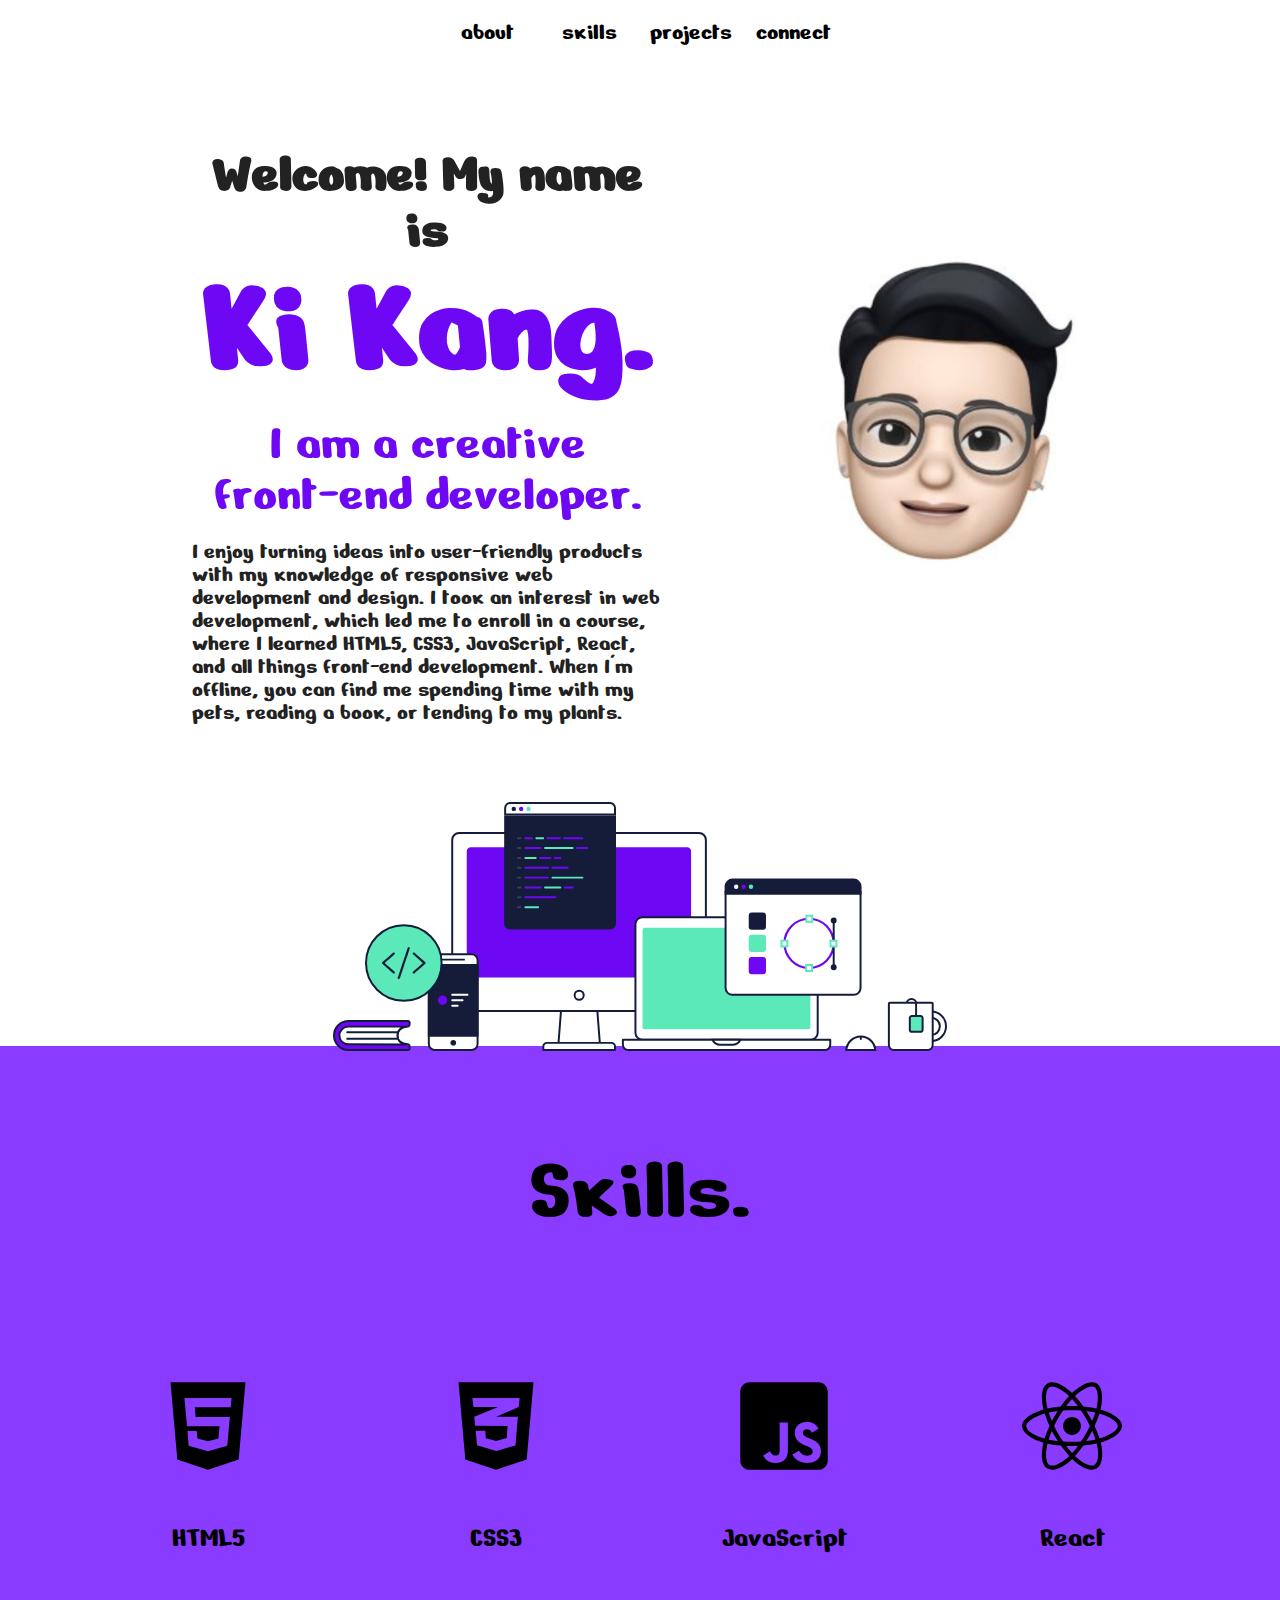
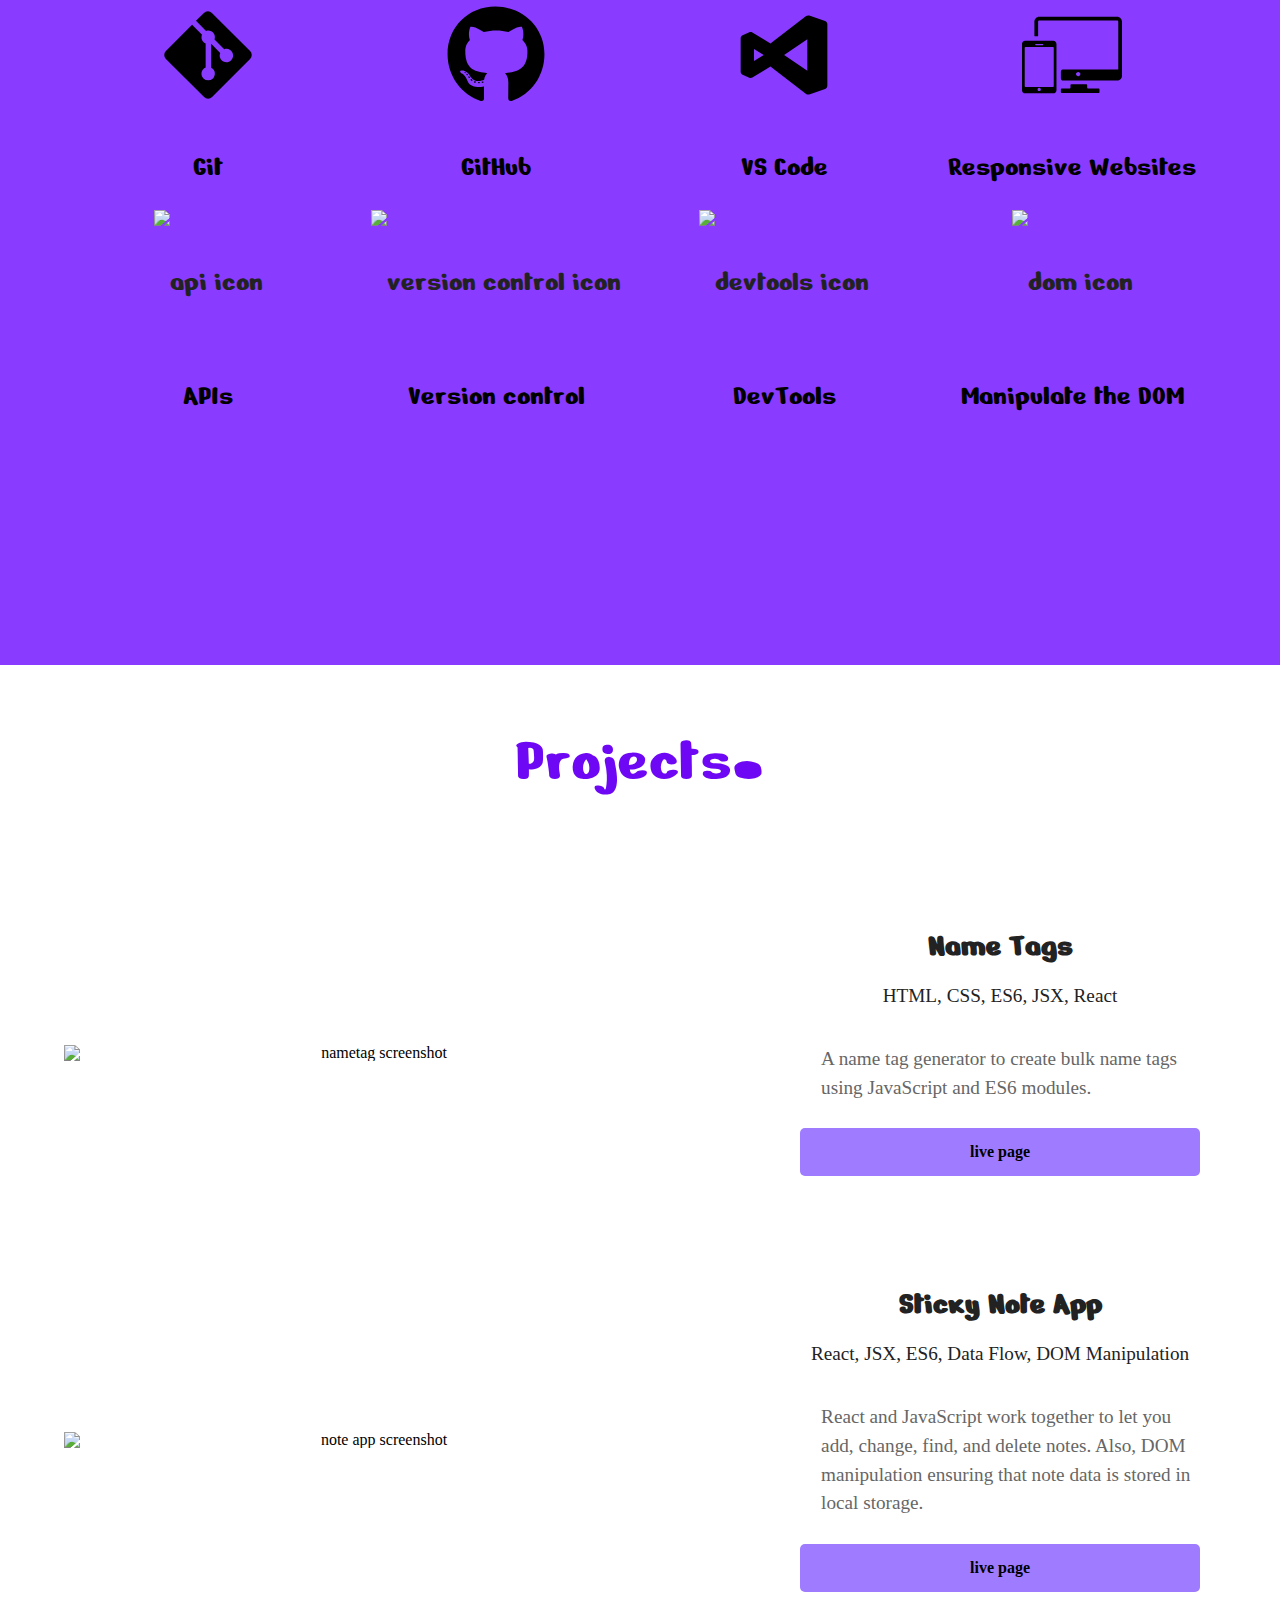
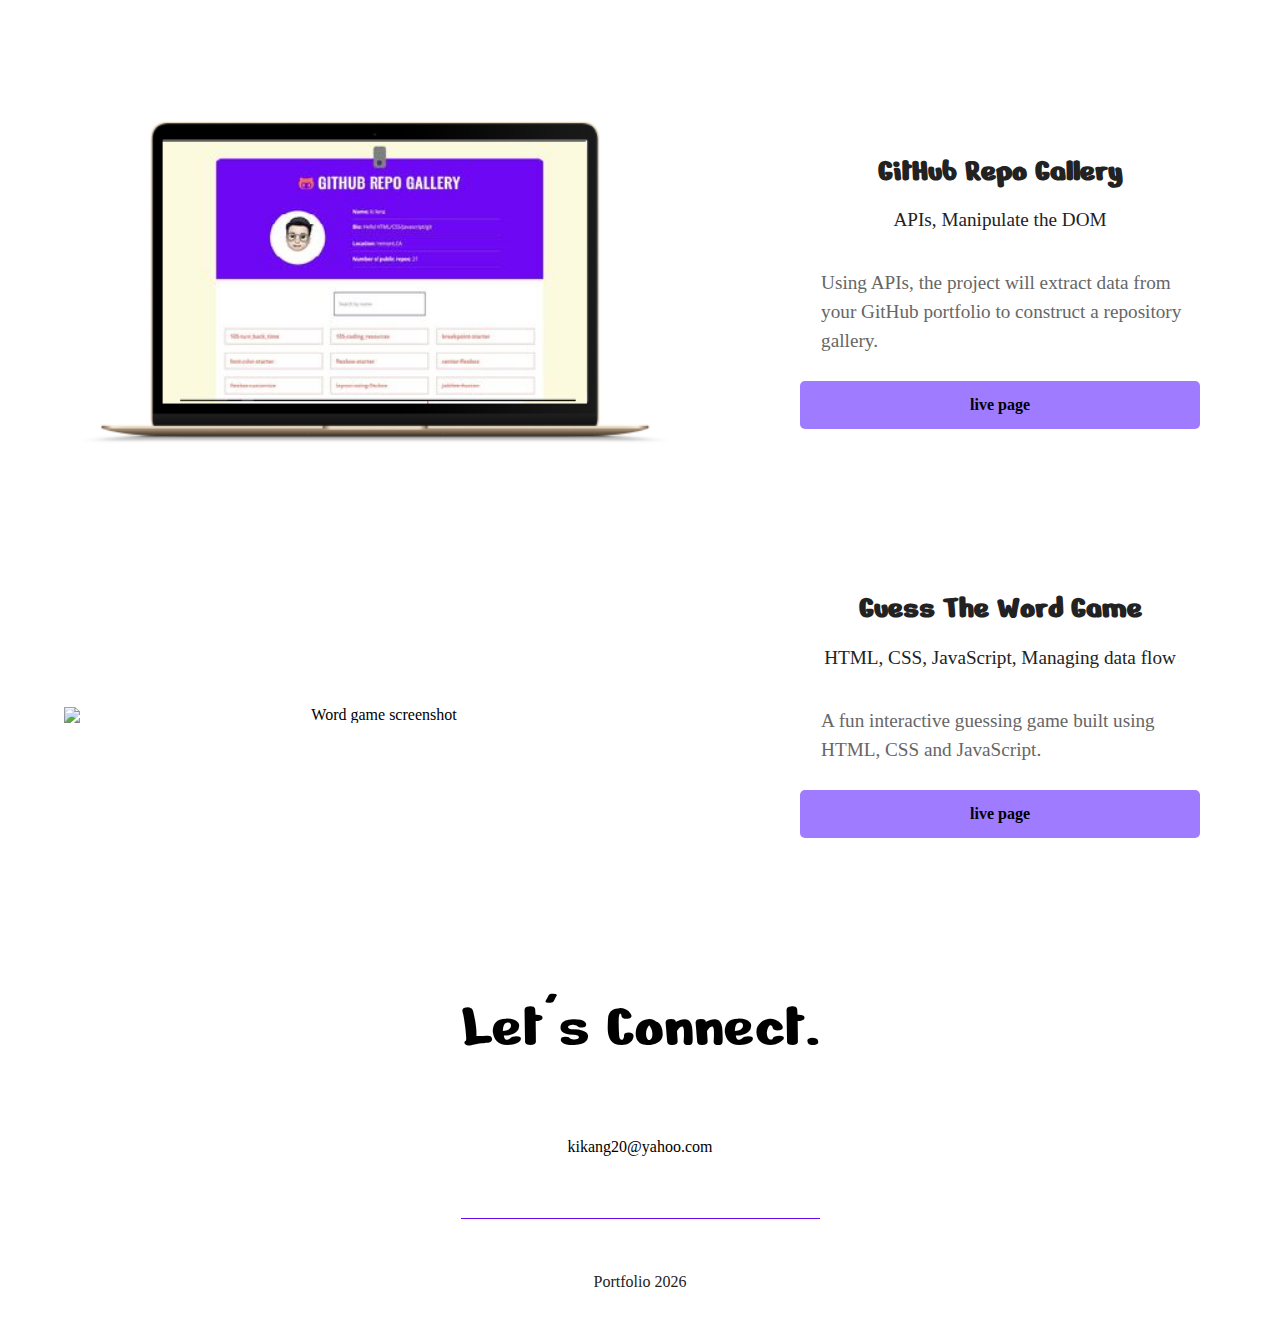
==== index.html @ 8b264077 "fianl" ====
<!doctype html>
<html class="no-js" lang="">

<head>
  <meta charset="utf-8">
  <title>Ki Portfolio</title>
  <meta name="description" content="">
  <meta name="viewport" content="width=device-width, initial-scale=1.0">

  <meta property="og:title" content="">
  <meta property="og:type" content="">
  <meta property="og:url" content="">
  <meta property="og:image" content="">

  <link rel="icon" href="/favicon.ico" sizes="any">
  <link rel="icon" href="/icon.svg" type="image/svg+xml">
  <link rel="apple-touch-icon" href="icon.png">

  <link rel="stylesheet" href="css/normalize.css">
  <link rel="stylesheet" href="css/style.css">

  <link rel="preconnect" href="https://fonts.googleapis.com">
  <link rel="preconnect" href="https://fonts.gstatic.com" crossorigin>
  <link href="https://fonts.googleapis.com/css2?family=Delicious+Handrawn&family=Nerko+One&display=swap"
    rel="stylesheet">
  <script src="https://kit.fontawesome.com/038bb1671b.js" crossorigin="anonymous"></script>

  <link rel="manifest" href="site.webmanifest">
  <meta name="theme-color" content="#fafafa">
</head>

<body>
  <!-- Add your site or application content here -->

  <header>
    <div class="header-right">
      <nav>
        <ul>
          <li class="about-link"><a href="#about">about</a></li>
          <li class="skills-link"><a href="#skills">skills</a></li>
          <li class="projects-link"><a href="#projects">projects</a></li>
          <li class="contact-link"><a href="#contact">connect</a></li>
        </ul>
      </nav>
    </div>
  </header>

  <main>
    <section id="about">
      <div class="content-wrapper">
        <div class="left-content">
          <div class="statement">
            <h1>Welcome! My name is <br><span>Ki Kang.</span></h1>
            <h2> I am a creative <br>front-end developer.</h2>
          </div>
          <p class="about-me">
            I enjoy turning ideas into user-friendly products with my knowledge of responsive web development and
            design. I took an interest in web development, which led me to enroll in a course, where I learned
            HTML5, CSS3, JavaScript, React, and all things front-end development. When I'm offline, you can find me
            spending time with my pets, reading a book, or tending to my plants.
          </p>
        </div>
        <div id="avatar" class="container">
          <img class="imageContainer" src="./img/character.jpg" alt="avatar of me">
        </div>
      </div>
      <div class="hero-foot">
        <div class="container"><img class="bottom" src="./img/devices.svg" alt="responsive image"></div>
      </div>
    </section>


    <section class="skills">
      <div class="content-wrapper">
        <h2 id="skills">Skills.</h2>
        <div class="container-icons">
          <div class="box-icon">
            <img src="./img/html5.svg" alt="html icon" width="100" height="100">
            <p>HTML5</p>
          </div>
          <div class="box-icon">
            <img src="./img/css3-alt.svg" alt="css icon" width="100" height="100">
            <p>CSS3</p>
          </div>
          <div class="box-icon">
            <img src="./img/square-js.svg" alt="javascript icon" width="100" height="100">
            <p>JavaScript</p>
          </div>
          <div class="box-icon">
            <img src="./img/react.svg" alt="react icon" width="100" height="100">
            <p>React</p>
          </div>
          <div class="box-icon">
            <img src="./img/gitalt.svg" alt="git icon" width="100" height="100">
            <p>Git</p>
          </div>
          <div class="box-icon">
            <img src="./img/github.svg" alt="github icon" width="100" height="100">
            <p>GitHub</p>
          </div>

          <div class="box-icon">
            <img src="./img/visualstudio.svg" alt="vscode icon" width="100" height="100">
            <p>VS Code</p>
          </div>
          <div class="box-icon">
            <img src="./img/responsive.svg" alt="mediaquery icon" width="100" height="100">
            <p>Responsive Websites</p>
          </div>
          <div class="box-icon">
            <img src="./img/api.svg" alt="api icon" width="100" height="100">
            <p>APIs</p>
          </div>
          <div class="box-icon">
            <img src="./img/versioncontrol.svg" alt="version control icon" width="100" height="100">
            <p>Version control</p>
          </div>
          <div class="box-icon">
            <img src="./img/devtools.svg" alt="devtools icon" width="100" height="100">
            <p>DevTools</p>
          </div>
          <div class="box-icon">
            <img src="./img/DOM.svg" alt="dom icon" width="100" height="100">
            <p>Manipulate the DOM</p>
          </div>
        </div>
      </div>
    </section>

    <section class="projects">
      <div class="content-wrapper">
        <h2 id="projects">Projects<span>.</span></h2>

        <div>
          <div class="projects__row">
            <div class="projects__row-img-cont">
              <a href="https://jxk257.csb.app/" target="_blank"><img
                  src="	https://s3.amazonaws.com/media.skillcrush.com/skillcrush/wp-content/uploads/2021/06/Group-4807-1.png"
                  alt="nametag screenshot" class="projects__row-img" /></a>
            </div>
            <div class="projects__row-content">
              <h3 class="projects__row-content-title">Name Tags</h3>
              <p class="project-language">
                HTML, CSS, ES6, JSX, React
              </p>
              <p class="projects__row-content-desc">
                A name tag generator to create bulk name tags using JavaScript and ES6 modules.
              </p>
              <a class="project-link" href="https://jxk257.csb.app/" target="_blank">live page</a>
            </div>
          </div>
          <div class="projects__row">
            <div class="projects__row-img-cont">
              <a href="https://8lnhjj.csb.app/" target="_blank"><img
                  src="https://s3.amazonaws.com/media.skillcrush.com/skillcrush/wp-content/uploads/2021/06/stickynotes-2.png"
                  alt="note app screenshot" class="projects__row-img" /></a>
            </div>
            <div class="projects__row-content">
              <h3 class="projects__row-content-title">Sticky Note App</h3>
              <p class="project-language">
                React, JSX, ES6, Data Flow, DOM Manipulation
              </p>
              <p class="projects__row-content-desc">
                React and JavaScript work together to let you add, change, find, and delete notes. Also, DOM
                manipulation ensuring that note data is stored in local storage.
              </p>
              <a class="project-link" href="https://8lnhjj.csb.app/" target="_blank">live page</a>
            </div>
          </div>
          <div class="projects__row">
            <div class="projects__row-img-cont">
              <a href="https://kikang20.github.io/2nd_major_project/" target="_blank" ><img src="./img/githubrepo.png"
                  alt="Github Repo screenshot" class="projects__row-img" /></a>
            </div>
            <div class="projects__row-content">
              <h3 class="projects__row-content-title">GitHub Repo Gallery</h3>
              <p class="project-language">
                APIs, Manipulate the DOM
              </p>
              <p class="projects__row-content-desc">
                Using APIs, the project will extract data from your GitHub portfolio to construct a repository gallery.
              </p>
              <a class="project-link" href="https://kikang20.github.io/2nd_major_project/" target="_blank">live page</a>
            </div>
          </div>
          <div class="projects__row">
            <div class="projects__row-img-cont">
              <a href="https://kikang20.github.io/major-project/" target="_blank"><img
                  src="https://s3.amazonaws.com/media.skillcrush.com/skillcrush/wp-content/uploads/2021/06/guesstheword-2.png"
                  alt="Word game screenshot" class="projects__row-img" /></a>
            </div>
            <div class="projects__row-content">
              <h3 class="projects__row-content-title">Guess The Word Game</h3>
              <p class="project-language">
                HTML, CSS, JavaScript, Managing data flow
              </p>
              <p class="projects__row-content-desc">
                A fun interactive guessing game built using HTML, CSS and JavaScript.
              </p>
              <a class="project-link" href="https://kikang20.github.io/major-project/" target="_blank">live page</a>
            </div>
          </div>
        </div>
      </div>
    </section>
  </main>
  <footer id="contact">
    <div class="content-wrapper">
      <div class="contact-wrapper">
        <div class="contact-info">
          <h3 class="contact-header">
            Let's Connect.
          </h3>
          <a href="mailto:kikang20@yahoo.com" aria-label="Link to send an email" target="_blank">kikang20@yahoo.com</a>
          <ul class="social-icons">
            <li>
              <a href="https://github.com/kikang20" aria-label="Visit my GitHub profile page" target="_blank"><i
                  class="fa-brands fa-github" style="color: #6E07F3;"></i>
              </a>
            </li>
            <li>
              <a href="https://www.linkedin.com/in/kikang2010/" aria-label="Visit ki's LinkedIn profile page"
                target="_blank"><i class="fa-brands fa-linkedin" style="color: #6E07F3;"></i></a>
            </li>
          </ul>
          <div class="copyright-wrapper">
            <p class="year">
              Portfolio
              <script>
                document.write(new Date().getFullYear());
              </script>
            </p>
          </div>
        </div>
      </div>
    </div>
  </footer>
  <script src="js/vendor/modernizr-3.12.0.min.js"></script>
  <script src="js/app.js"></script>
</body>

</html>
---- css/style.css ----
/*! HTML5 Boilerplate v8.0.0 | MIT License | https://html5boilerplate.com/ */

/* main.css 3.0.0 | MIT License | https://github.com/h5bp/main.css#readme */
/*
 * What follows is the result of much research on cross-browser styling.
 * Credit left inline and big thanks to Nicolas Gallagher, Jonathan Neal,
 * Kroc Camen, and the H5BP dev community and team.
 */

/* ==========================================================================
   Base styles: opinionated defaults
   ========================================================================== */

html {
  color: #222;
  font-size: 1em;
  line-height: 1.4;
   
}

/*
 * Remove text-shadow in selection highlight:
 * https://twitter.com/miketaylr/status/12228805301
 *
 * Customize the background color to match your design.
 */

::-moz-selection {
  background: #b3d4fc;
  text-shadow: none;
}

::selection {
  background: #b3d4fc;
  text-shadow: none;
}

/*
 * A better looking default horizontal rule
 */

hr {
  display: block;
  height: 1px;
  border: 0;
  margin: 1em 0;
  padding: 0;
}

/*
 * Remove the gap between audio, canvas, iframes,
 * images, videos and the bottom of their containers:
 * https://github.com/h5bp/html5-boilerplate/issues/440
 */

audio,
canvas,
iframe,
img,
svg,
video {
  vertical-align: middle;
}

/*
 * Remove default fieldset styles.
 */

fieldset {
  border: 0;
  margin: 0;
  padding: 0;
}

/*
 * Allow only vertical resizing of textareas.
 */

textarea {
  resize: vertical;
}

html {
  font-size: 16px;
  background-color: white;
  scroll-behavior: smooth;
}

body {
  
  font-size: 1em;
  text-align: center;
}

ul,
ol {
  list-style-type: none;
  
}

a {
  text-decoration: none;
  color: #000;
}

h1 {
  font-size: 3.5em;
  
}

h2 {
  font-family: 'Nerko One', cursive;
  font-size: 3.2em;
  font-weight: 400;
  color:#6E07F3;
}

h3 {
  font-size: 1.25em;
  font-weight: 400;
}

p {
  line-height: 14px;
}

img {
  width: 100%;
}

address {
  font-style: normal;
}

.content-wrapper {
  width: 90%;
  margin: 20px auto;
}

span {
  font-size: 2.5em;
  
}

#about h1 span {
  
  color:#6E07F3 ;
}

.hero-foot {
  display: flex;
  justify-content: center; 
  align-items: center; 
  margin-bottom: -0.3em;
}


  

/* ==========================================================================
   Author's custom styles
   ========================================================================== */


   header,
   footer {
     display: flex;
     flex-direction:column;
     align-items: center;
   }

   
   header {
     padding: 0 20px 0 0;
   }
   
  

  .header-right {
    margin-left: auto; 
    margin-top:3em;
  }

  
 
   .header-right ul {
     display: grid;
     grid-template-columns: repeat(4,1fr);
     justify-content: center;
     text-transform: lowercase;
     font-family: 'Nerko One', cursive;
     grid-gap: 20px;
     padding-right: 20px;
     
   }
 
   .header-right li {
     display: inline;
     font-size: 1.5em;
     
   }
 
 
   
   
   footer .content-wrapper {
     display: flex;
     justify-content: space-between;
     align-items: center;
     width: 80%;
     margin: 0 auto 25px auto;
   }
 
   #avatar,
   .container {
     width: 48%; 
     max-width: 700px;
     display: flex;
     align-items: center;
     position: relative;
     
     justify-content: flex-start; 
   }


   #about .content-wrapper {
    display: flex;
    align-items: center;
    padding-top:60px;
    
  }
  
  .left-content {
    flex: 1; 
    margin-left: 8em;
  }
  
  
 
 

  .statement h1, .statement h2, .about-me {
    margin: 0;
    font-family: 'Nerko One', cursive;
    margin-bottom: 10px;

  }

  .statement h1, .statement h2 {
    line-height: 1;
    padding-bottom: 10px;
    
  }

  
  .about-me {
    font-size: 23px;
    line-height: 1;
    text-align: left;
  }

  .bottom {
    margin-top: 20px;
  }


  .skills {
    background-color: #893BFF;
    font-family: 'Nerko One', cursive;
    font-weight: 400;
    font-size: 1.8em;
    height:auto;
    padding-top: 3px;
    
    
  }

  .skills h2{
    color: black ;
  }
  
#skills {
  padding-bottom: 20px;
}
  
  .container-icons {
    display: grid;
    grid-template-columns: repeat(4, 1fr); 
    grid-template-rows: repeat(4, 1fr); 
    justify-content: center; 
    align-items: center; 
    line-height: 5em;
    
  }

  .skills p {
    line-height: 25px;
    color: black;
  }
  
  
  .projects__row {
    display: grid;
    grid-template-columns: 1.5fr 1fr;
    grid-gap: 7rem;
    line-height: 1em;
  }

  .projects__row-img {
    width: 100%;
    display: block;
    
  }

  .projects__row-content-title {
    font-weight: 700;
    font-size: 2rem;
    margin-bottom: 1.5rem;
    font-family: 'Nerko One', cursive;
  }

  .projects__row-content-desc {
    font-size: 1.2rem;
    color: #666;
    max-width: 60rem;
    text-align: left;
    margin-bottom: 3rem;
    line-height: 1.5em;
    margin-left: 1.1em;
  }

  .project-language{ 
    font-size: 1.2em;
    line-height: normal;

  }


  .projects__row-img-cont{
    width: 65%;
    margin-left: 320px;
    
    
  }


  .projects__row-content{
    margin-right: 320px;
    display: flex;
    justify-content: center;
    flex-direction: column;
    
  }

  #projects{
    font-size: 4em;
    font-weight: 400;
    margin-top: -1em;
  }

  
  .project-link {
    background: #9E7BFF;
    padding: 1em ;
    font-size: 1em;
    border-radius: 5px;
    font-weight: bold;
    
  }

  

  footer h3 {
    color:  black;
    font-size: 4em;
    font-family: 'Nerko One', cursive;
    font-weight: 400;
  }

 
  
footer .contact-wrapper {
  width: 100%;
  display: flex;
  justify-content: center;
  align-items: center;
  
  
}

footer .social-icons {
  font-size: 2.5em;
  display: flex;
  justify-content: space-evenly;
  margin-top: 20px;
  margin-right: 1.1em;
}


.copyright-wrapper {
  padding-top:40px;
  border-top: 1px solid #6E07F3;
}
   


@media screen and (max-width: 768px) {
    
  header .content-wrapper {
    display: grid;
    justify-content: space-between;
    align-items: center;
    
}

.header-right ul {
  grid-template-columns: 1fr auto;
  text-align: center;
  
  
}

.header-right {
  margin-left: 0; 
  text-align: center; 
  
} 

.header-right li {
    font-size: 1em; 
    
    
}

#about .content-wrapper {
  display: flex;
  justify-content:space-around;
  align-items: center;
  flex-direction: row-reverse;
  flex-wrap: wrap;
  padding-right: 20px;
}

#avatar,
  .container {
    width: 72%;
    margin-left: 5px;
    
    
    
  }

.left-content {
  display: flex;
  flex-direction: column;
  justify-content: center;
  align-items: center;
  margin-left: 20px;
}

.hero-foot {
  margin-bottom: -8em;
}

.bottom {
  margin-bottom: 8em;
}


 .skills{
  height: auto;
 }

 .container-icons {
  grid-template-columns: 1fr; 
  grid-gap: 10px; 
  padding:0 1em ;
}


.box-icon {
  margin: 5px;
  padding-bottom: 1em;
  
}


.projects__row {
  display: flex;
  flex-direction: column; 
  align-items: center;
  text-align: center;
  margin-bottom: 3rem; 
}

.projects__row-img-cont {
  width: 100%; 
  margin:auto;
}

.projects__row-content {
  margin-right: 0; 
  margin-top: -5em;
}

.projects__row-content-title {
  font-size: 1.5rem; 
}

.projects__row-content-desc {
  font-size: 1rem;
  max-width: 100%; 
  margin-bottom: 1rem; 
}


#projects {
  margin-top: -1em;
  }

}






@media screen and (min-width: 768px) and (max-width: 1800px) {

.header-right{
  margin:auto;
}

.bottom {
  margin-top: 3em;
}

.skills .content-wrapper {
  width: 90%;
}


.projects__row {
  display: flex;
  align-items: center;
  text-align: center;
  margin-bottom: 3rem; 
}

.projects__row-img-cont {
  width: 100%; 
  margin:auto;
  
}

.projects__row-content {
  margin-right: 1em;
  margin-bottom: 2em;
  
}

.projects__row {
  display: grid;
  grid-template-columns: 1.5fr 1fr;
  grid-gap: 7rem;
  line-height: 1em;
}

.projects__row-content-desc {
  margin-bottom: 3em;
}


.projects__row-content-title{
  margin-bottom:1em;
  line-height: 1;
}

.project-language {
  margin-top: -0.5em;
}

.project-link {
  margin-top: -2em;
}





}
/* ==========================================================================
   Helper classes
   ========================================================================== */

/*
 * Hide visually and from screen readers
 */

.hidden,
[hidden] {
  display: none !important;
}

/*
 * Hide only visually, but have it available for screen readers:
 * https://snook.ca/archives/html_and_css/hiding-content-for-accessibility
 *
 * 1. For long content, line feeds are not interpreted as spaces and small width
 *    causes content to wrap 1 word per line:
 *    https://medium.com/@jessebeach/beware-smushed-off-screen-accessible-text-5952a4c2cbfe
 */

.visually-hidden {
  border: 0;
  clip: rect(0, 0, 0, 0);
  height: 1px;
  margin: -1px;
  overflow: hidden;
  padding: 0;
  position: absolute;
  white-space: nowrap;
  width: 1px;
  /* 1 */
}

/*
 * Extends the .visually-hidden class to allow the element
 * to be focusable when navigated to via the keyboard:
 * https://www.drupal.org/node/897638
 */

.visually-hidden.focusable:active,
.visually-hidden.focusable:focus {
  clip: auto;
  height: auto;
  margin: 0;
  overflow: visible;
  position: static;
  white-space: inherit;
  width: auto;
}

/*
 * Hide visually and from screen readers, but maintain layout
 */

.invisible {
  visibility: hidden;
}

/*
 * Clearfix: contain floats
 *
 * The use of `table` rather than `block` is only necessary if using
 * `::before` to contain the top-margins of child elements.
 */

.clearfix::before,
.clearfix::after {
  content: "";
  display: table;
}

.clearfix::after {
  clear: both;
}

/* ==========================================================================
   EXAMPLE Media Queries for Responsive Design.
   These examples override the primary ('mobile first') styles.
   Modify as content requires.
   ========================================================================== */
   @media only screen and (min-width: 35em) {
    /* Style adjustments for viewports that meet the condition */
  }
  


@media print,
  (-webkit-min-device-pixel-ratio: 1.25),
  (min-resolution: 1.25dppx),
  (min-resolution: 120dpi) {
  /* Style adjustments for high resolution devices */
}

/* ==========================================================================
   Print styles.
   Inlined to avoid the additional HTTP request:
   https://www.phpied.com/delay-loading-your-print-css/
   ========================================================================== */

@media print {
  *,
  *::before,
  *::after {
    background: #fff !important;
    color: #000 !important;
    /* Black prints faster */
    box-shadow: none !important;
    text-shadow: none !important;
  }

  a,
  a:visited {
    text-decoration: underline;
  }

  a[href]::after {
    content: " (" attr(href) ")";
  }

  abbr[title]::after {
    content: " (" attr(title) ")";
  }

  /*
   * Don't show links that are fragment identifiers,
   * or use the `javascript:` pseudo protocol
   */
  a[href^="#"]::after,
  a[href^="javascript:"]::after {
    content: "";
  }

  pre {
    white-space: pre-wrap !important;
  }

  pre,
  blockquote {
    border: 1px solid #999;
    page-break-inside: avoid;
  }

  tr,
  img {
    page-break-inside: avoid;
  }

  p,
  h2,
  h3 {
    orphans: 3;
    widows: 3;
  }

  h2,
  h3 {
    page-break-after: avoid;
  }
}
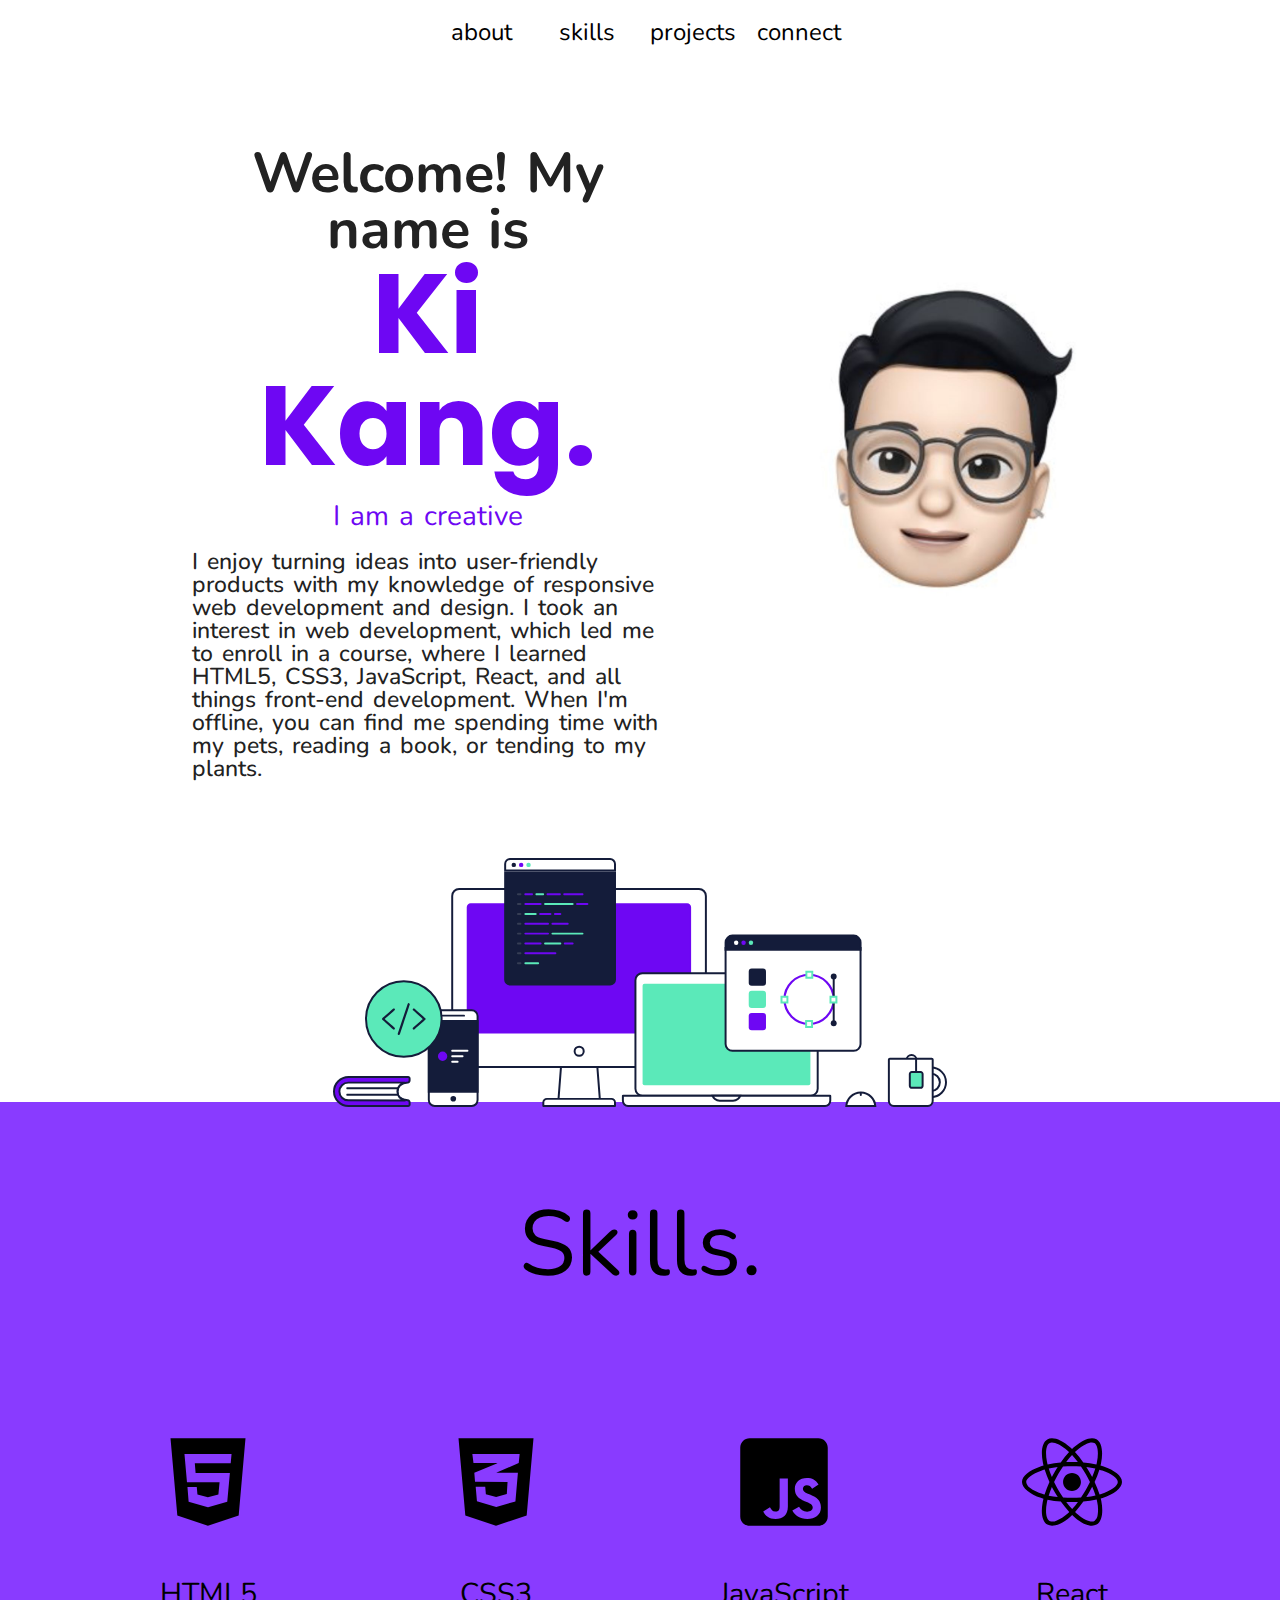
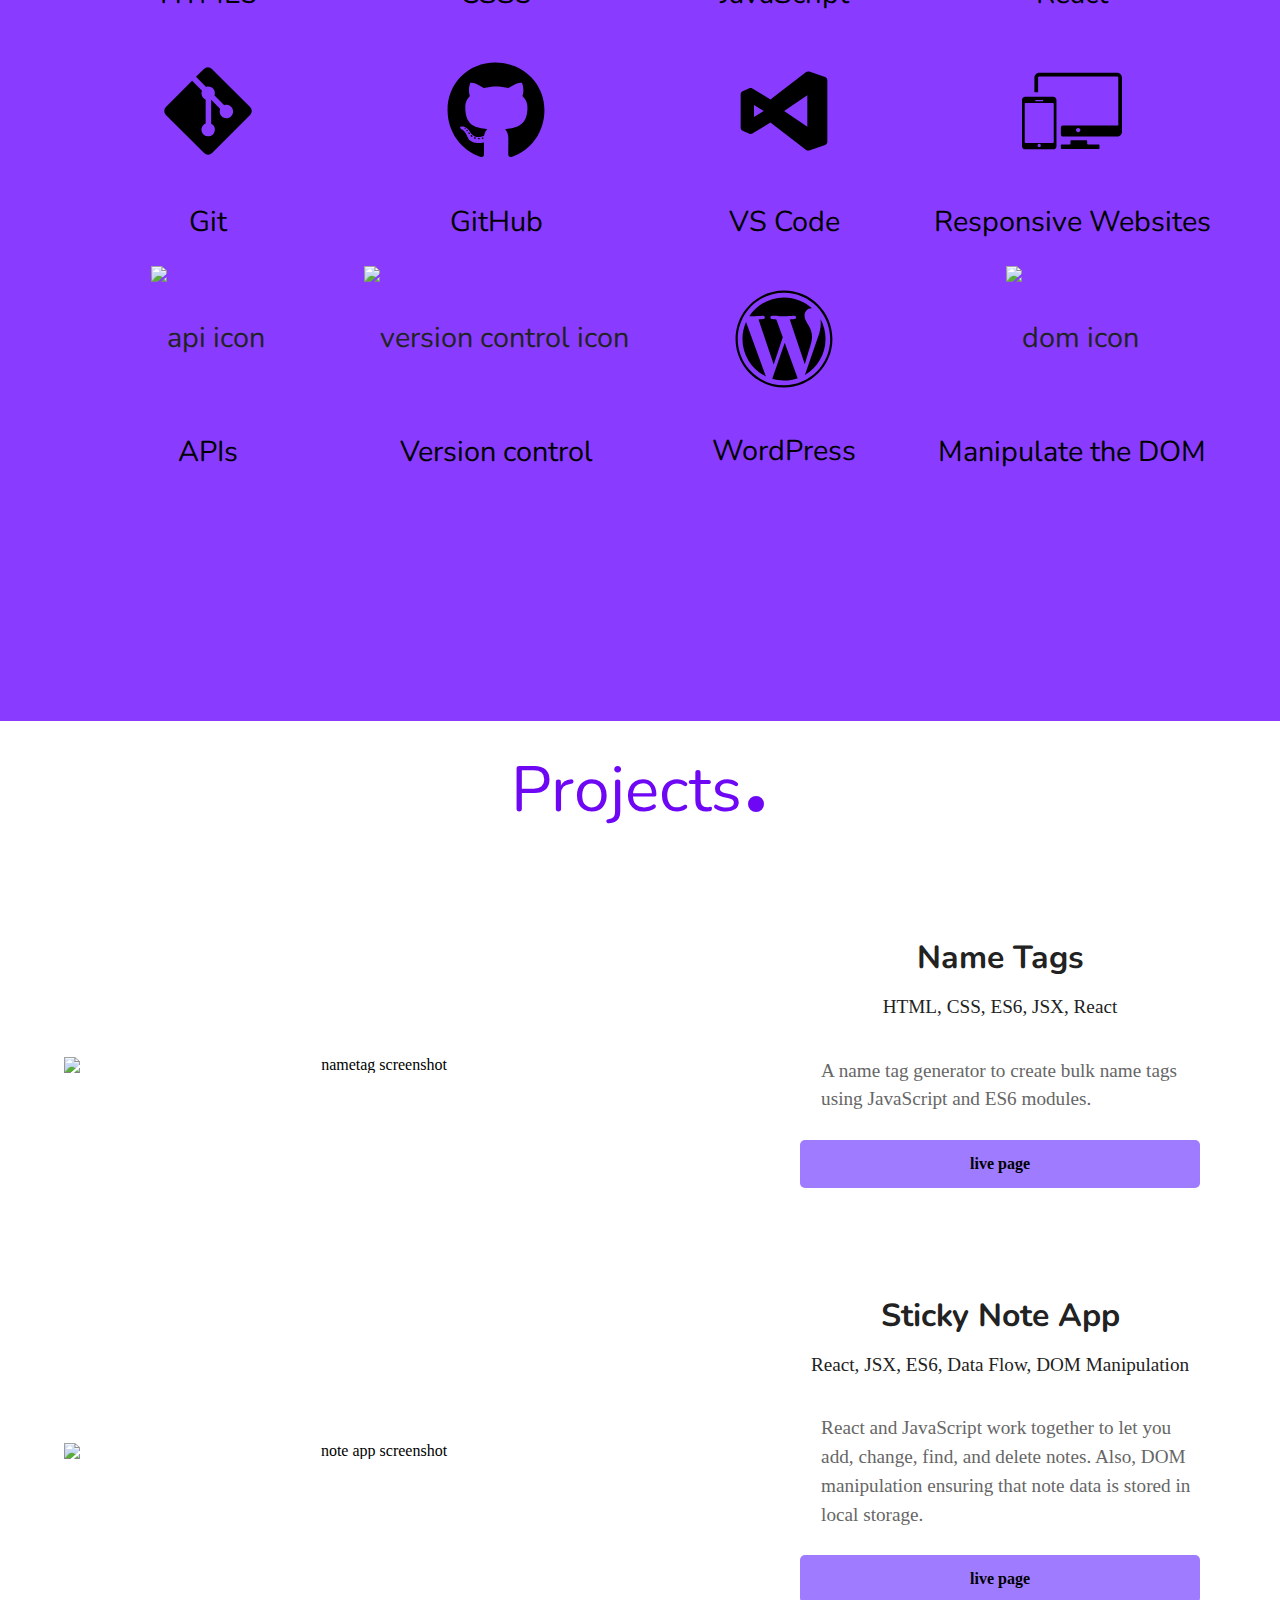
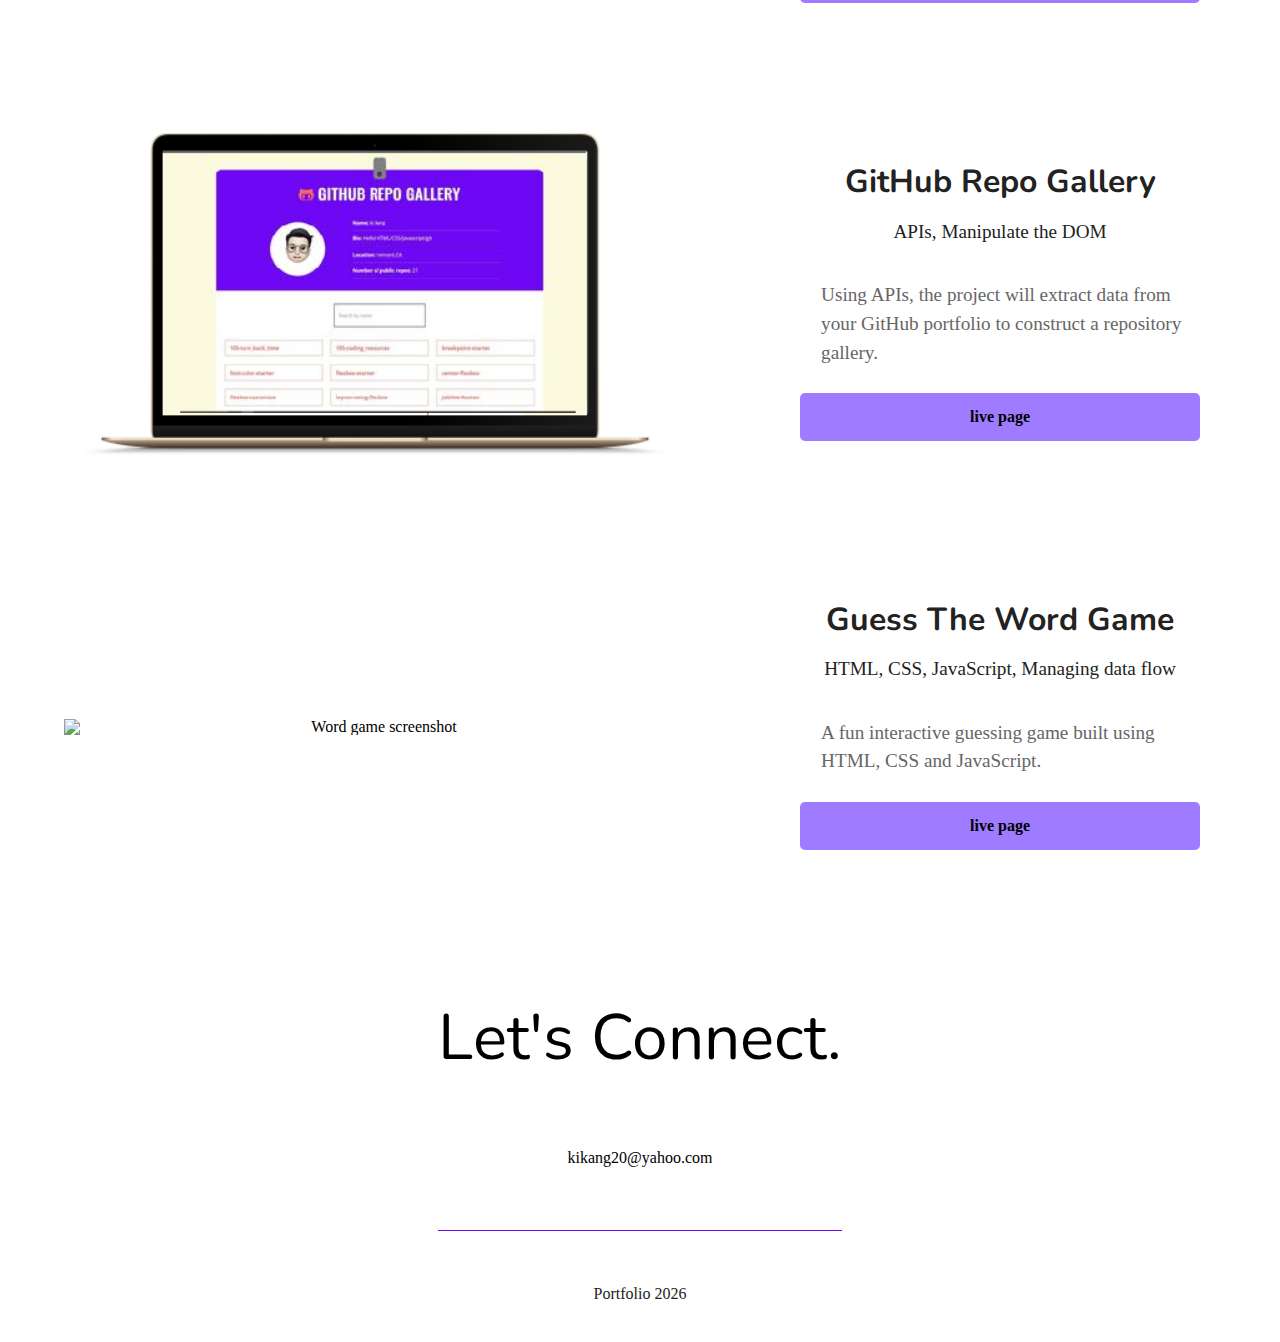
==== commit 36d25792: "fixed" ====
--- a/index.html
+++ b/index.html
@@ -12,18 +12,24 @@
   <meta property="og:url" content="">
   <meta property="og:image" content="">
 
+  
+
   <link rel="icon" href="/favicon.ico" sizes="any">
   <link rel="icon" href="/icon.svg" type="image/svg+xml">
   <link rel="apple-touch-icon" href="icon.png">
 
+
   <link rel="stylesheet" href="css/normalize.css">
   <link rel="stylesheet" href="css/style.css">
 
   <link rel="preconnect" href="https://fonts.googleapis.com">
-  <link rel="preconnect" href="https://fonts.gstatic.com" crossorigin>
-  <link href="https://fonts.googleapis.com/css2?family=Delicious+Handrawn&family=Nerko+One&display=swap"
-    rel="stylesheet">
+<link rel="preconnect" href="https://fonts.gstatic.com" crossorigin>
+<link href="https://fonts.googleapis.com/css2?family=Nunito:wght@400;500&display=swap" rel="stylesheet">
+<link href="https://fonts.googleapis.com/css2?family=Nunito:wght@400;500&family=Poppins:wght@800&display=swap" rel="stylesheet">
+
   <script src="https://kit.fontawesome.com/038bb1671b.js" crossorigin="anonymous"></script>
+
+  
 
   <link rel="manifest" href="site.webmanifest">
   <meta name="theme-color" content="#fafafa">
@@ -51,7 +57,9 @@
         <div class="left-content">
           <div class="statement">
             <h1>Welcome! My name is <br><span>Ki Kang.</span></h1>
-            <h2> I am a creative <br>front-end developer.</h2>
+            <h2 class="im">I am a creative <br><span class="auto-type"></span></h2>
+       
+            
           </div>
           <p class="about-me">
             I enjoy turning ideas into user-friendly products with my knowledge of responsive web development and
@@ -116,8 +124,8 @@
             <p>Version control</p>
           </div>
           <div class="box-icon">
-            <img src="./img/devtools.svg" alt="devtools icon" width="100" height="100">
-            <p>DevTools</p>
+            <img src="./img/wordpress.svg" alt="devtools icon" width="100" height="100">
+            <p>WordPress</p>
           </div>
           <div class="box-icon">
             <img src="./img/DOM.svg" alt="dom icon" width="100" height="100">
@@ -235,6 +243,17 @@
       </div>
     </div>
   </footer>
+  <script src="https://unpkg.com/typed.js@2.0.16/dist/typed.umd.js"></script>
+    <script>
+      var typed = new Typed (".auto-type", {
+          strings: ["Front-end Developer."],
+          typeSpeed:100,
+          backSpeed:110,
+          loop:true
+          
+      })
+
+    </script>
   <script src="js/vendor/modernizr-3.12.0.min.js"></script>
   <script src="js/app.js"></script>
 </body>
--- a/css/style.css
+++ b/css/style.css
@@ -109,7 +109,7 @@
 }
 
 h2 {
-  font-family: 'Nerko One', cursive;
+  font-family: 'Nunito', sans-serif;
   font-size: 3.2em;
   font-weight: 400;
   color:#6E07F3;
@@ -138,11 +138,13 @@
 }
 
 span {
-  font-size: 2.5em;
-  
-}
-
-#about h1 span {
+  font-size: 2.0em;
+  font-family: 'Poppins', sans-serif;
+  
+}
+
+
+ h1 span {
   
   color:#6E07F3 ;
 }
@@ -188,7 +190,7 @@
      grid-template-columns: repeat(4,1fr);
      justify-content: center;
      text-transform: lowercase;
-     font-family: 'Nerko One', cursive;
+     font-family: 'Nunito', sans-serif;
      grid-gap: 20px;
      padding-right: 20px;
      
@@ -227,6 +229,8 @@
     display: flex;
     align-items: center;
     padding-top:60px;
+    word-spacing: 3px;
+    font-weight: 500;
     
   }
   
@@ -241,7 +245,7 @@
 
   .statement h1, .statement h2, .about-me {
     margin: 0;
-    font-family: 'Nerko One', cursive;
+    font-family: 'Nunito', sans-serif;
     margin-bottom: 10px;
 
   }
@@ -257,7 +261,16 @@
     font-size: 23px;
     line-height: 1;
     text-align: left;
-  }
+    
+  }
+
+  #about h2 {
+    font-size: 28px;
+  }
+
+
+
+
 
   .bottom {
     margin-top: 20px;
@@ -266,7 +279,7 @@
 
   .skills {
     background-color: #893BFF;
-    font-family: 'Nerko One', cursive;
+    font-family: 'Nunito', sans-serif;
     font-weight: 400;
     font-size: 1.8em;
     height:auto;
@@ -316,7 +329,7 @@
     font-weight: 700;
     font-size: 2rem;
     margin-bottom: 1.5rem;
-    font-family: 'Nerko One', cursive;
+    font-family: 'Nunito', sans-serif;
   }
 
   .projects__row-content-desc {
@@ -373,7 +386,7 @@
   footer h3 {
     color:  black;
     font-size: 4em;
-    font-family: 'Nerko One', cursive;
+    font-family: 'Nunito', sans-serif;
     font-weight: 400;
   }
 
@@ -401,7 +414,27 @@
   padding-top:40px;
   border-top: 1px solid #6E07F3;
 }
-   
+
+.typer::before {
+  content: "Frontend developer";
+  position: absolute;
+  left: 0;
+  white-space: nowrap;
+  overflow: hidden;
+  width: 0;
+  animation: animate 4s steps(12) infinite;
+  
+}
+
+@keyframes animate {
+ 
+    40%, 60% {
+        left: 100%;
+    }
+    100% {
+        left: 0;
+    }
+}
 
 
 @media screen and (max-width: 768px) {
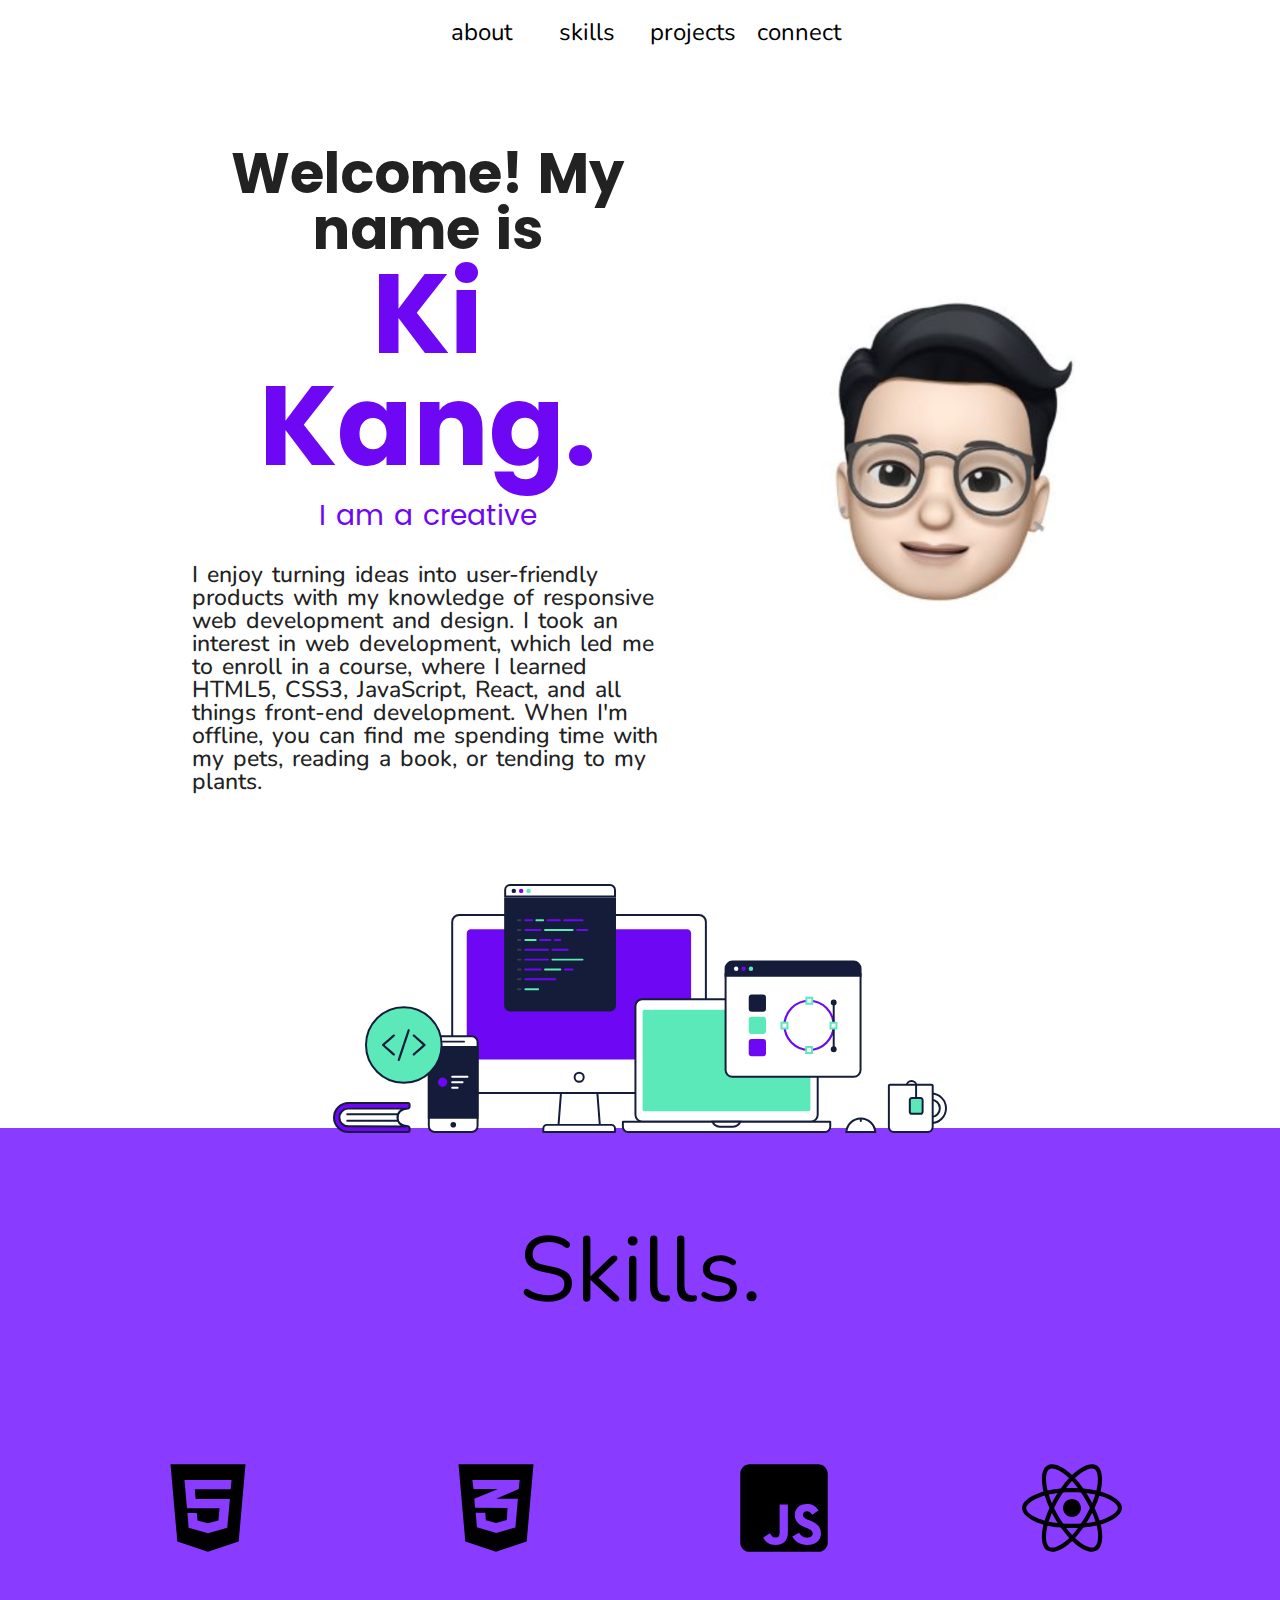
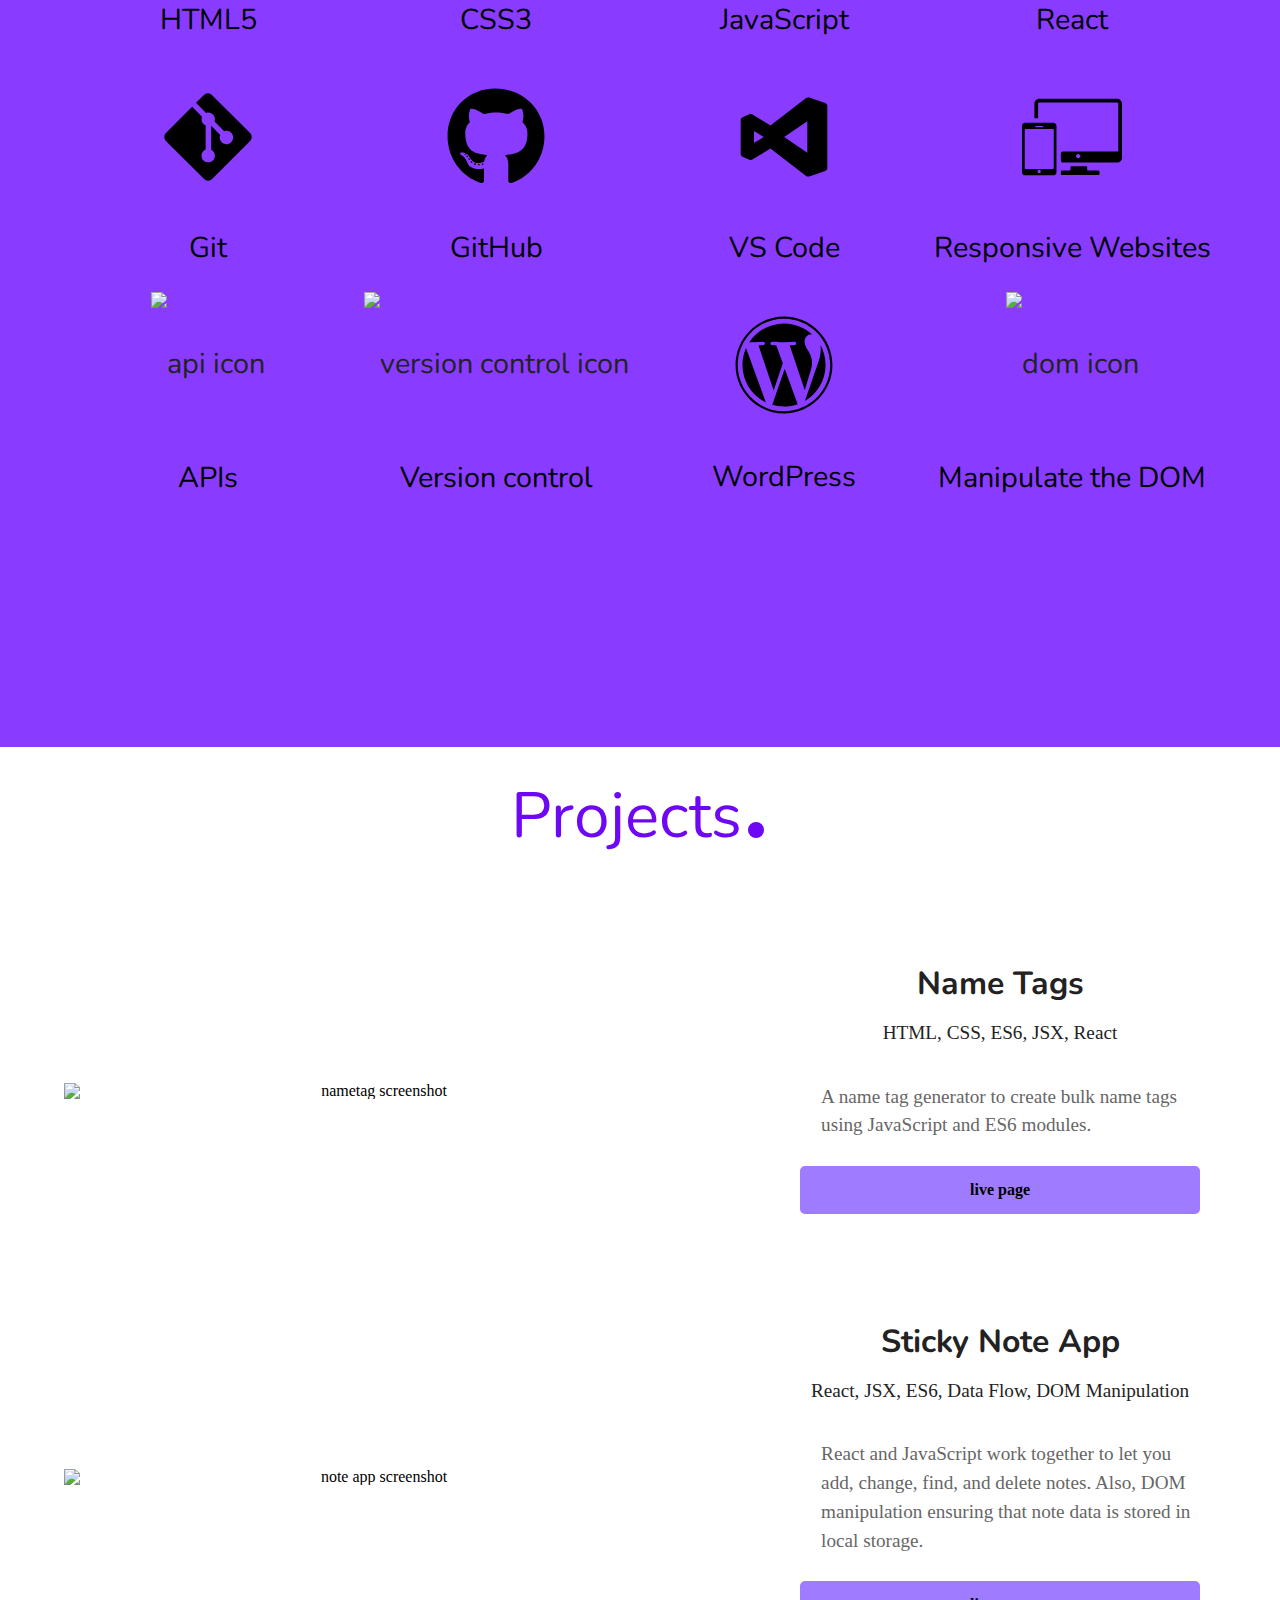
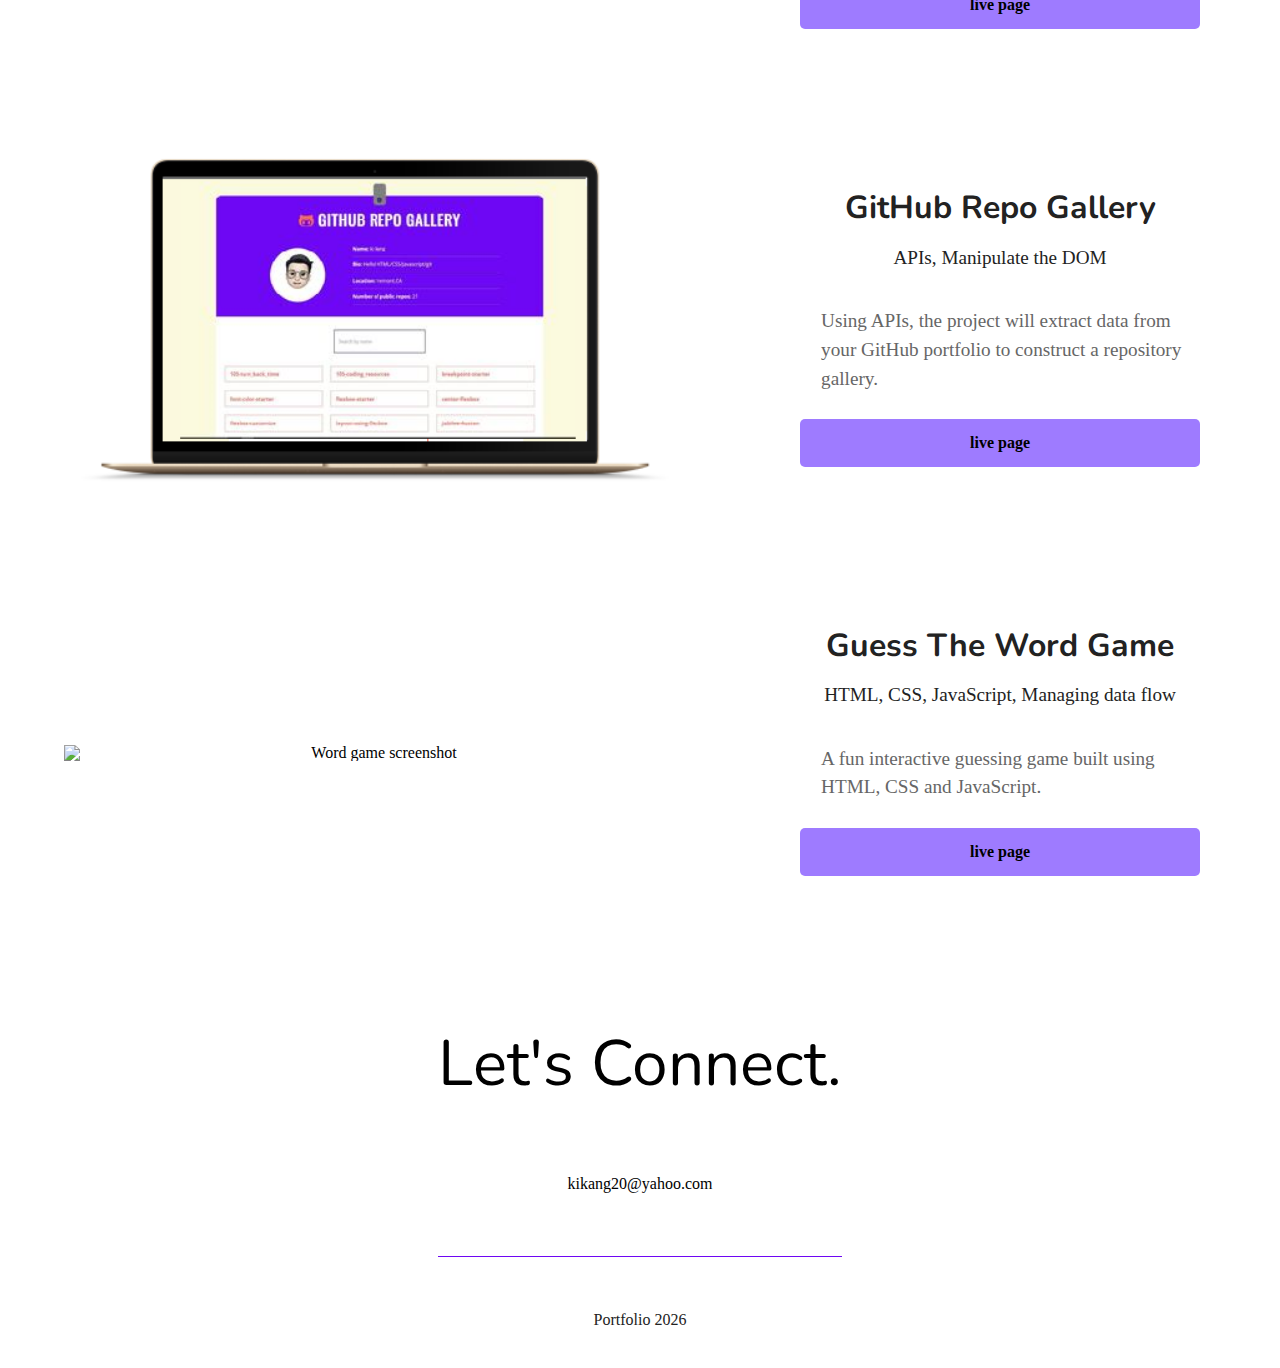
==== commit 5669eeda: "fixed" ====
--- a/index.html
+++ b/index.html
@@ -57,7 +57,7 @@
         <div class="left-content">
           <div class="statement">
             <h1>Welcome! My name is <br><span>Ki Kang.</span></h1>
-            <h2 class="im">I am a creative <br><span class="auto-type"></span></h2>
+            <h2>I am a creative <br><span class="auto-type"></span></h2>
        
             
           </div>
--- a/css/style.css
+++ b/css/style.css
@@ -243,9 +243,9 @@
  
  
 
-  .statement h1, .statement h2, .about-me {
+  .statement h1, .statement h2  {
     margin: 0;
-    font-family: 'Nunito', sans-serif;
+    font-family: 'Poppins', sans-serif;
     margin-bottom: 10px;
 
   }
@@ -261,6 +261,7 @@
     font-size: 23px;
     line-height: 1;
     text-align: left;
+    font-family: 'Nunito', sans-serif;
     
   }
 
@@ -329,7 +330,8 @@
     font-weight: 700;
     font-size: 2rem;
     margin-bottom: 1.5rem;
-    font-family: 'Nunito', sans-serif;
+    font-family:  'Nunito', sans-serif;
+    line-height: 30px;
   }
 
   .projects__row-content-desc {
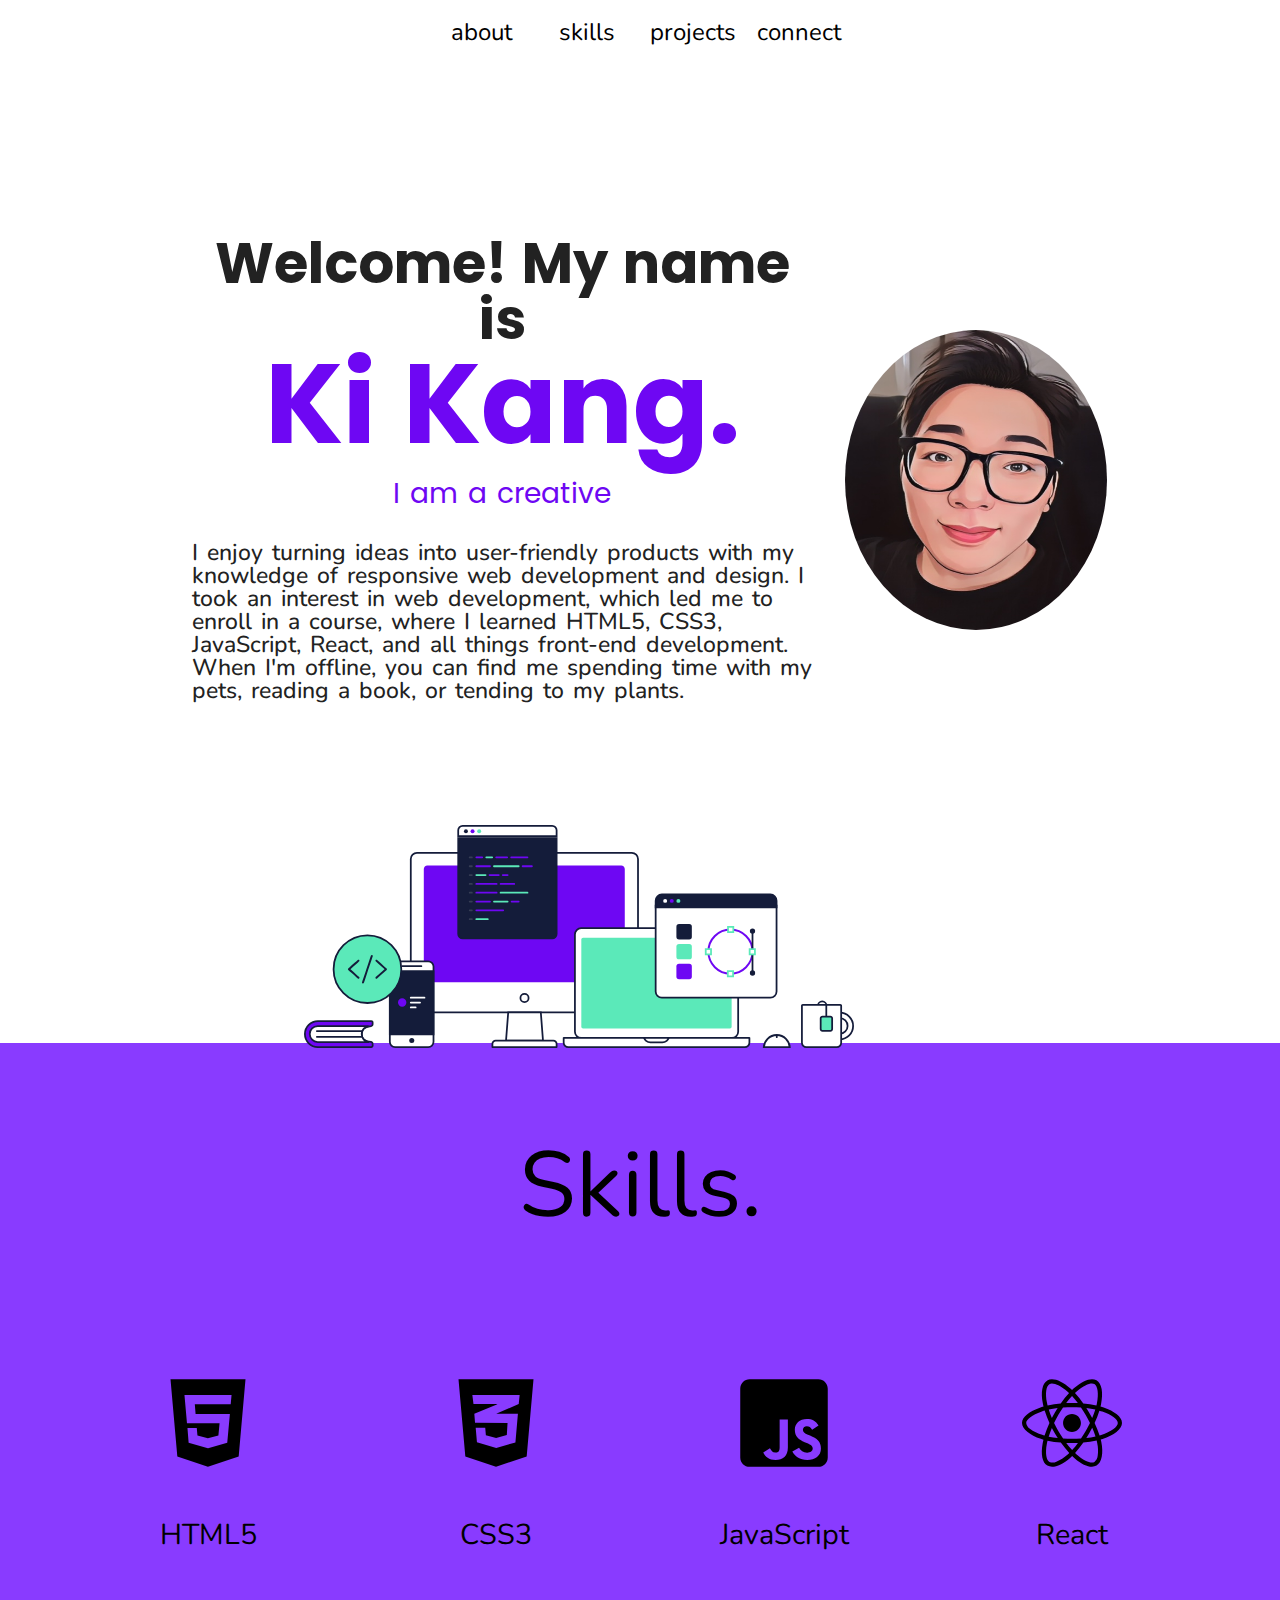
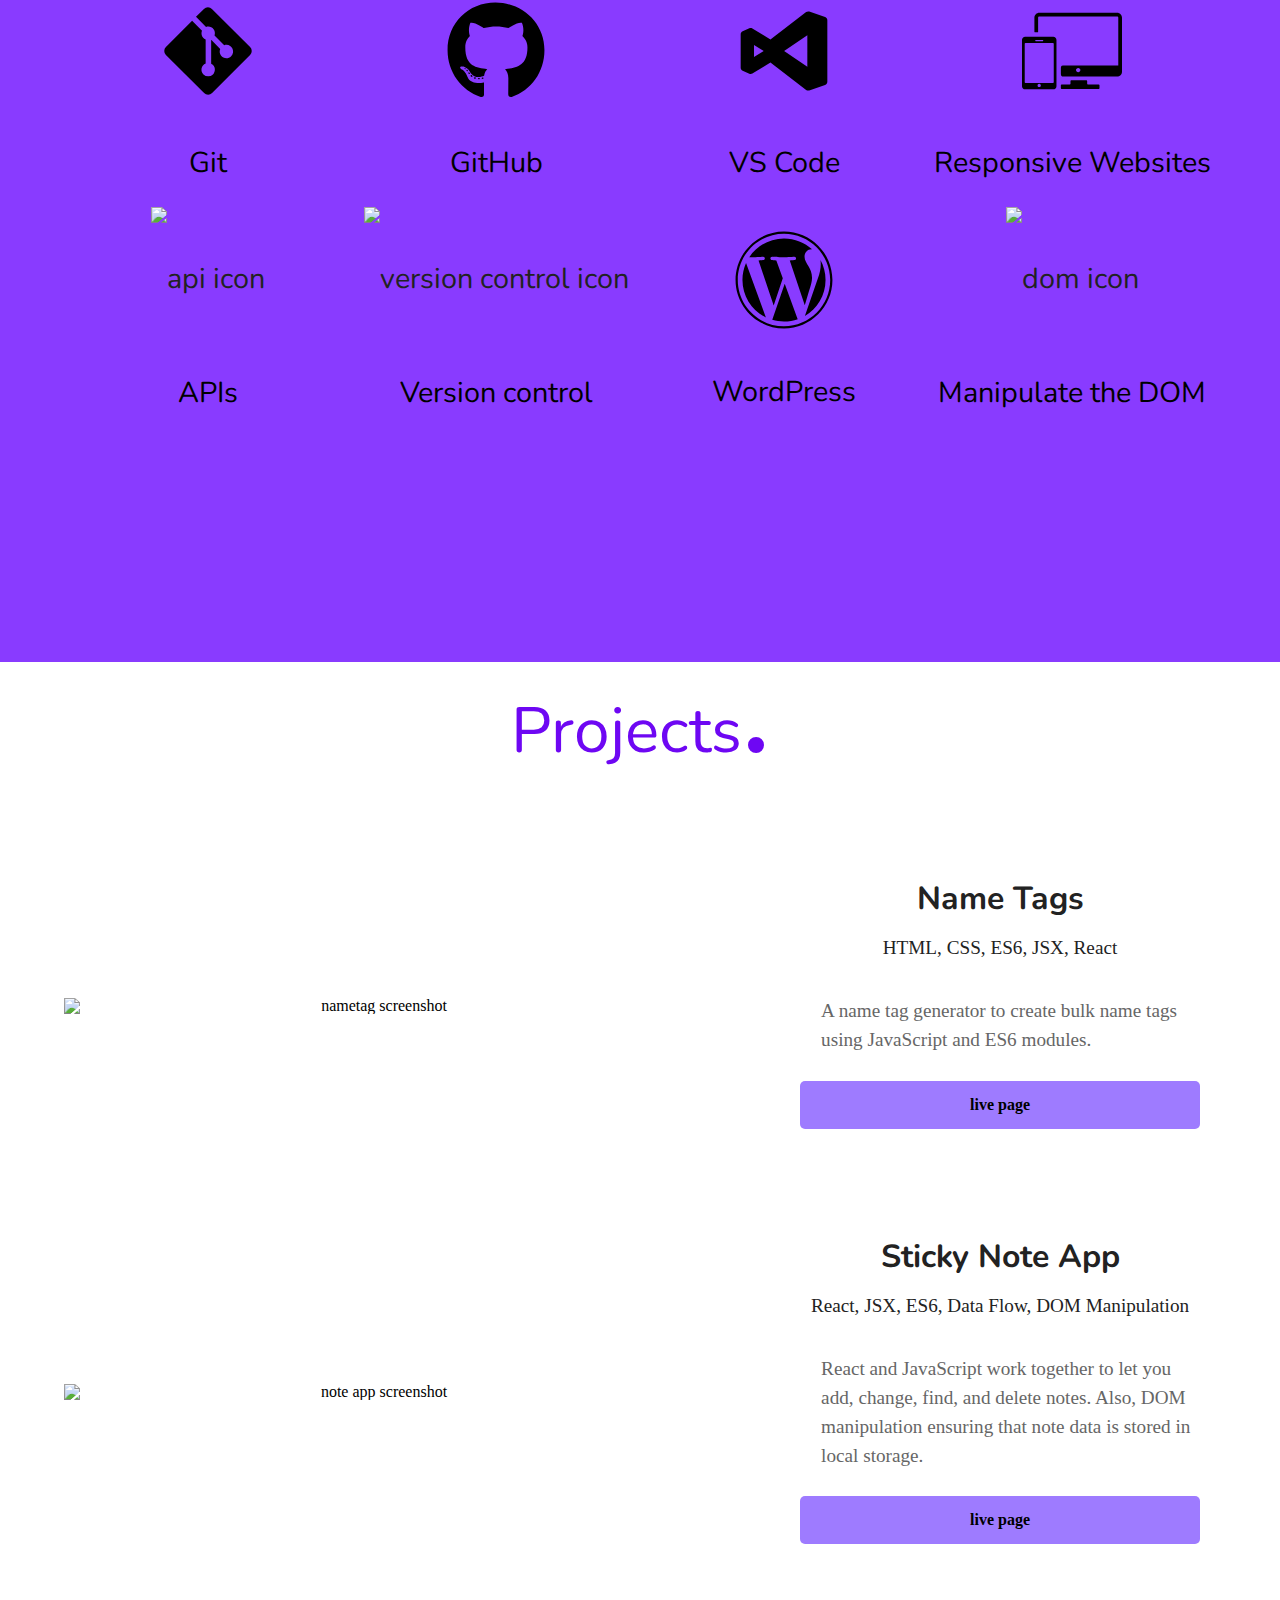
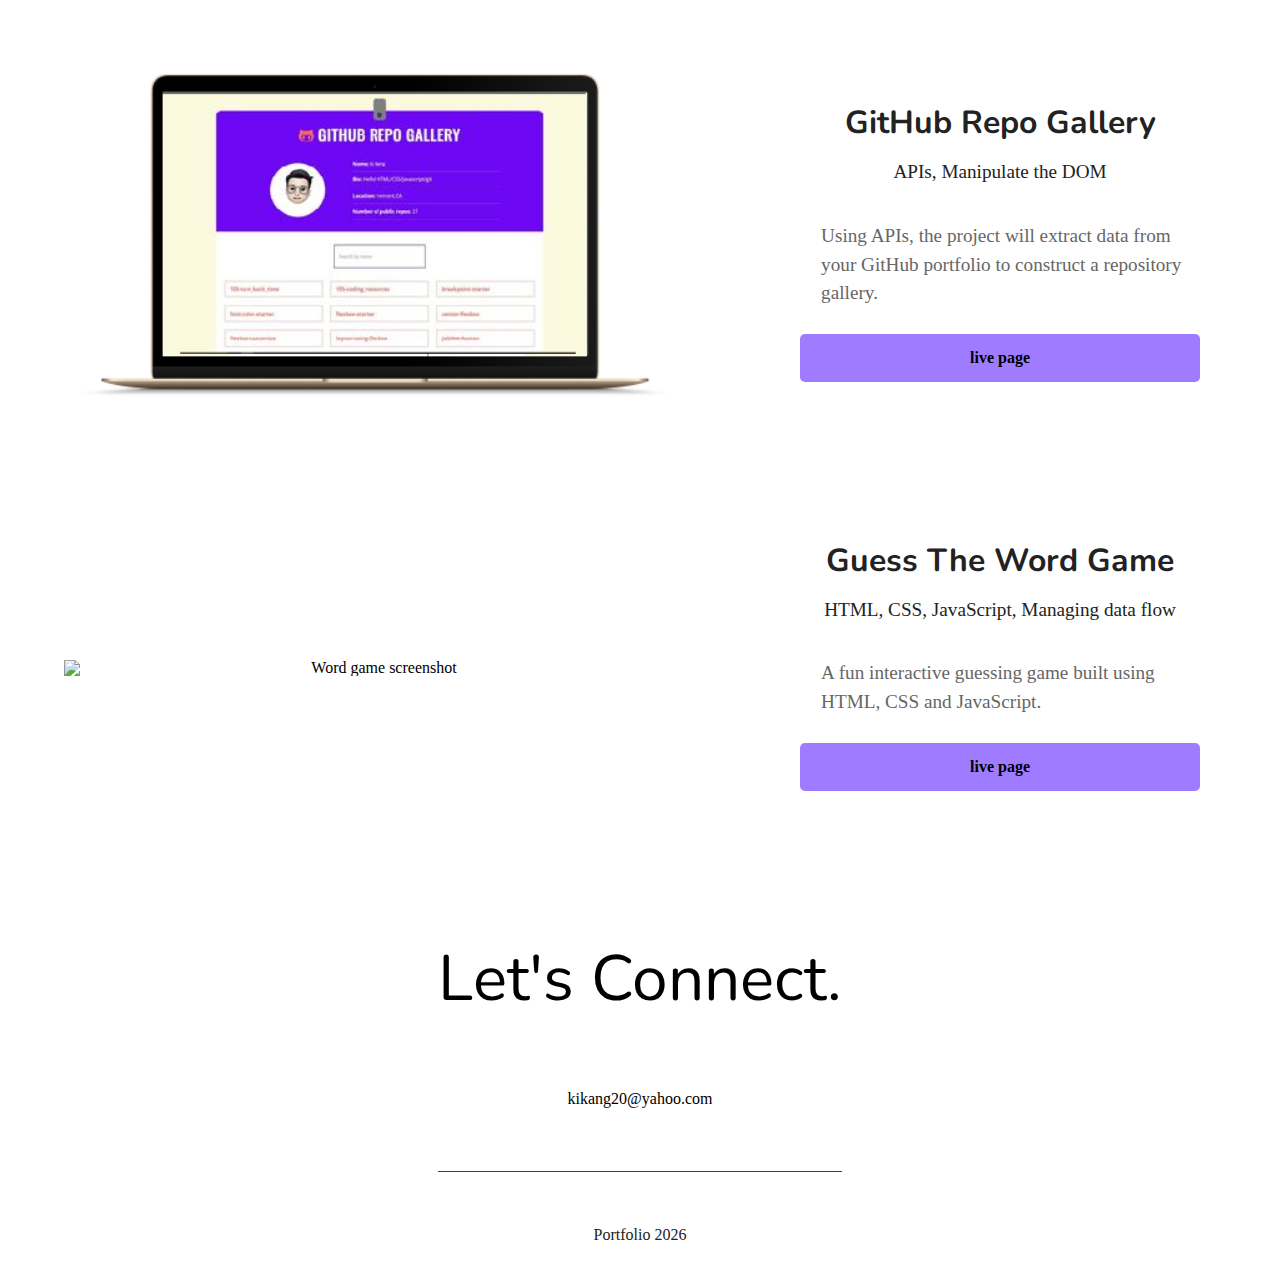
==== commit 7d1037d4: "updated" ====
--- a/index.html
+++ b/index.html
@@ -69,7 +69,7 @@
           </p>
         </div>
         <div id="avatar" class="container">
-          <img class="imageContainer" src="./img/character.jpg" alt="avatar of me">
+          <img class="imageContainer" src="./img/character1.JPG" alt="avatar of me">
         </div>
       </div>
       <div class="hero-foot">
@@ -246,7 +246,7 @@
   <script src="https://unpkg.com/typed.js@2.0.16/dist/typed.umd.js"></script>
     <script>
       var typed = new Typed (".auto-type", {
-          strings: ["Front-end Developer."],
+          strings: ["Front-End Developer."],
           typeSpeed:100,
           backSpeed:110,
           loop:true
--- a/css/style.css
+++ b/css/style.css
@@ -127,6 +127,9 @@
 img {
   width: 100%;
 }
+
+
+
 
 address {
   font-style: normal;
@@ -215,20 +218,29 @@
  
    #avatar,
    .container {
-     width: 48%; 
-     max-width: 700px;
+    width: 35%; 
      display: flex;
      align-items: center;
      position: relative;
-     
      justify-content: flex-start; 
+   
+     margin-top: 5em;
+   }
+
+   .imageContainer {
+    border-radius: 50%;
+    height:  300px;
+    width: 65%;
+    margin-bottom: 5em;
+    
+
    }
 
 
    #about .content-wrapper {
     display: flex;
     align-items: center;
-    padding-top:60px;
+    padding-top:150px;
     word-spacing: 3px;
     font-weight: 500;
     
@@ -274,7 +286,7 @@
 
 
   .bottom {
-    margin-top: 20px;
+    margin-top: 20xp;
   }
 
 
@@ -310,6 +322,11 @@
   .skills p {
     line-height: 25px;
     color: black;
+  }
+
+  .skills img:hover {
+    filter: grayscale(0);
+    transform: scale(1.3) rotate(4deg);
   }
   
   
@@ -474,15 +491,26 @@
   flex-direction: row-reverse;
   flex-wrap: wrap;
   padding-right: 20px;
+  margin-top: -50px;
 }
 
 #avatar,
   .container {
-    width: 72%;
-    margin-left: 5px;
-    
-    
-    
+    width: 85%;
+  
+  }
+
+ 
+  #avatar {
+    display: flex;
+    justify-content: center;
+    padding-left: 20px;
+    
+  
+  }
+  
+  .bottom {
+    margin-top: -80px;
   }
 
 .left-content {
@@ -560,13 +588,25 @@
 
 
 
-@media screen and (min-width: 768px) and (max-width: 1800px) {
+@media screen and (min-width: 769px) and (max-width: 1800px) {
 
 .header-right{
   margin:auto;
 }
 
-.bottom {
+
+.imageContainer {
+  margin-left: 2em;
+  
+}
+
+
+.hero-foot img {
+  max-width: 600px;
+  width: 550px;
+  margin-left: -7em;
+}
+  
   margin-top: 3em;
 }
 
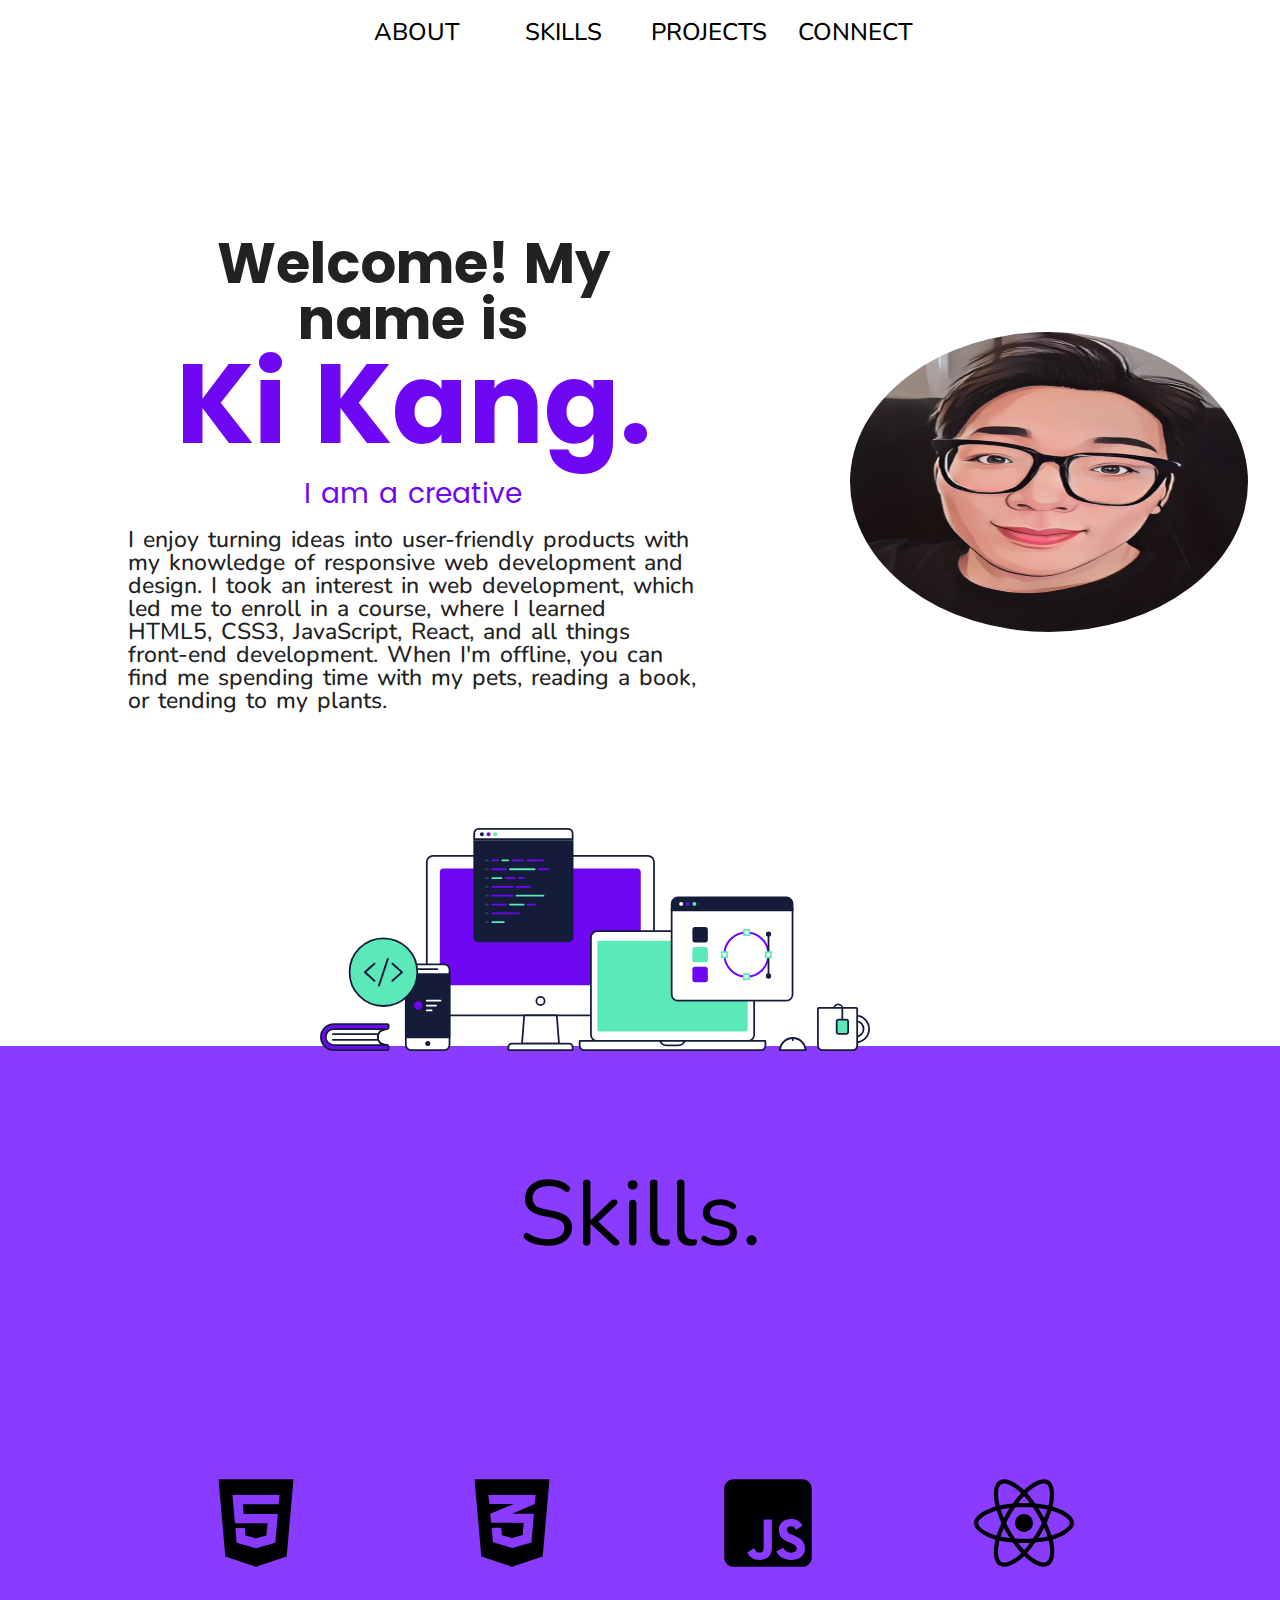
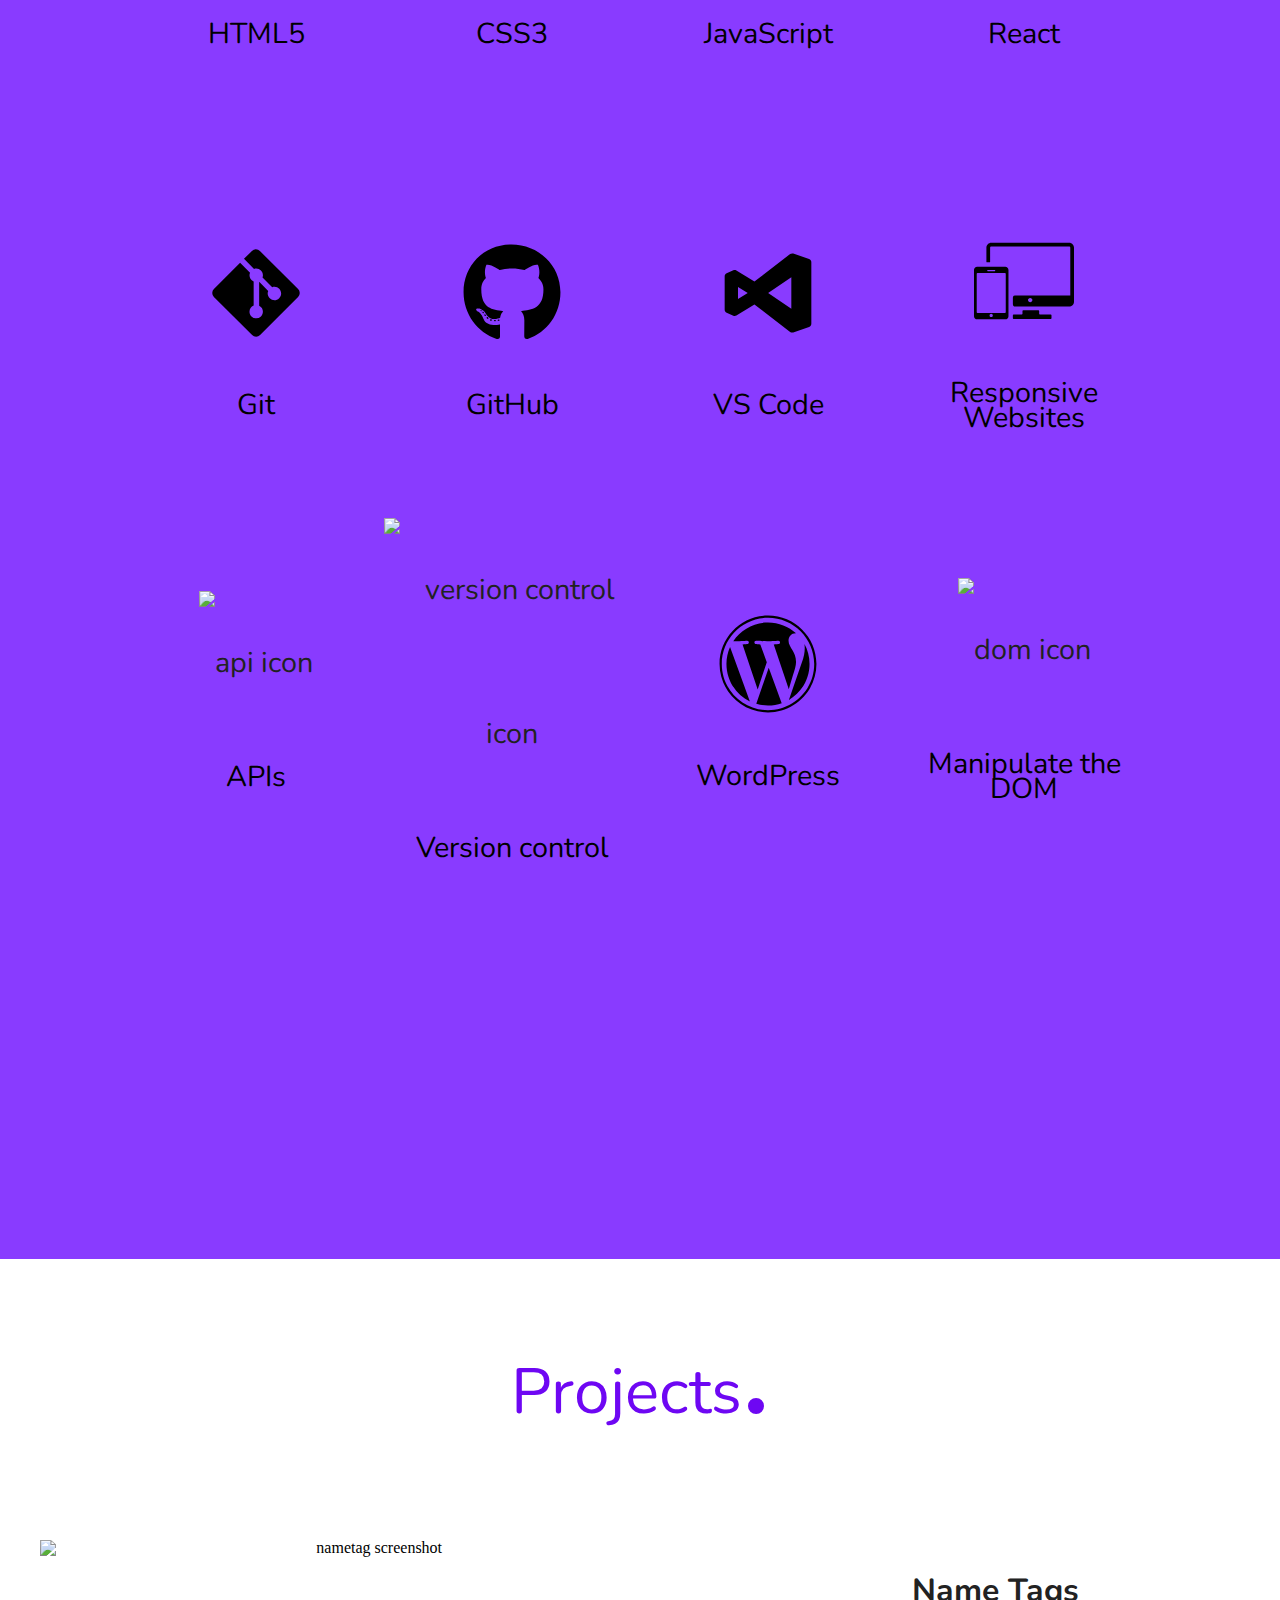
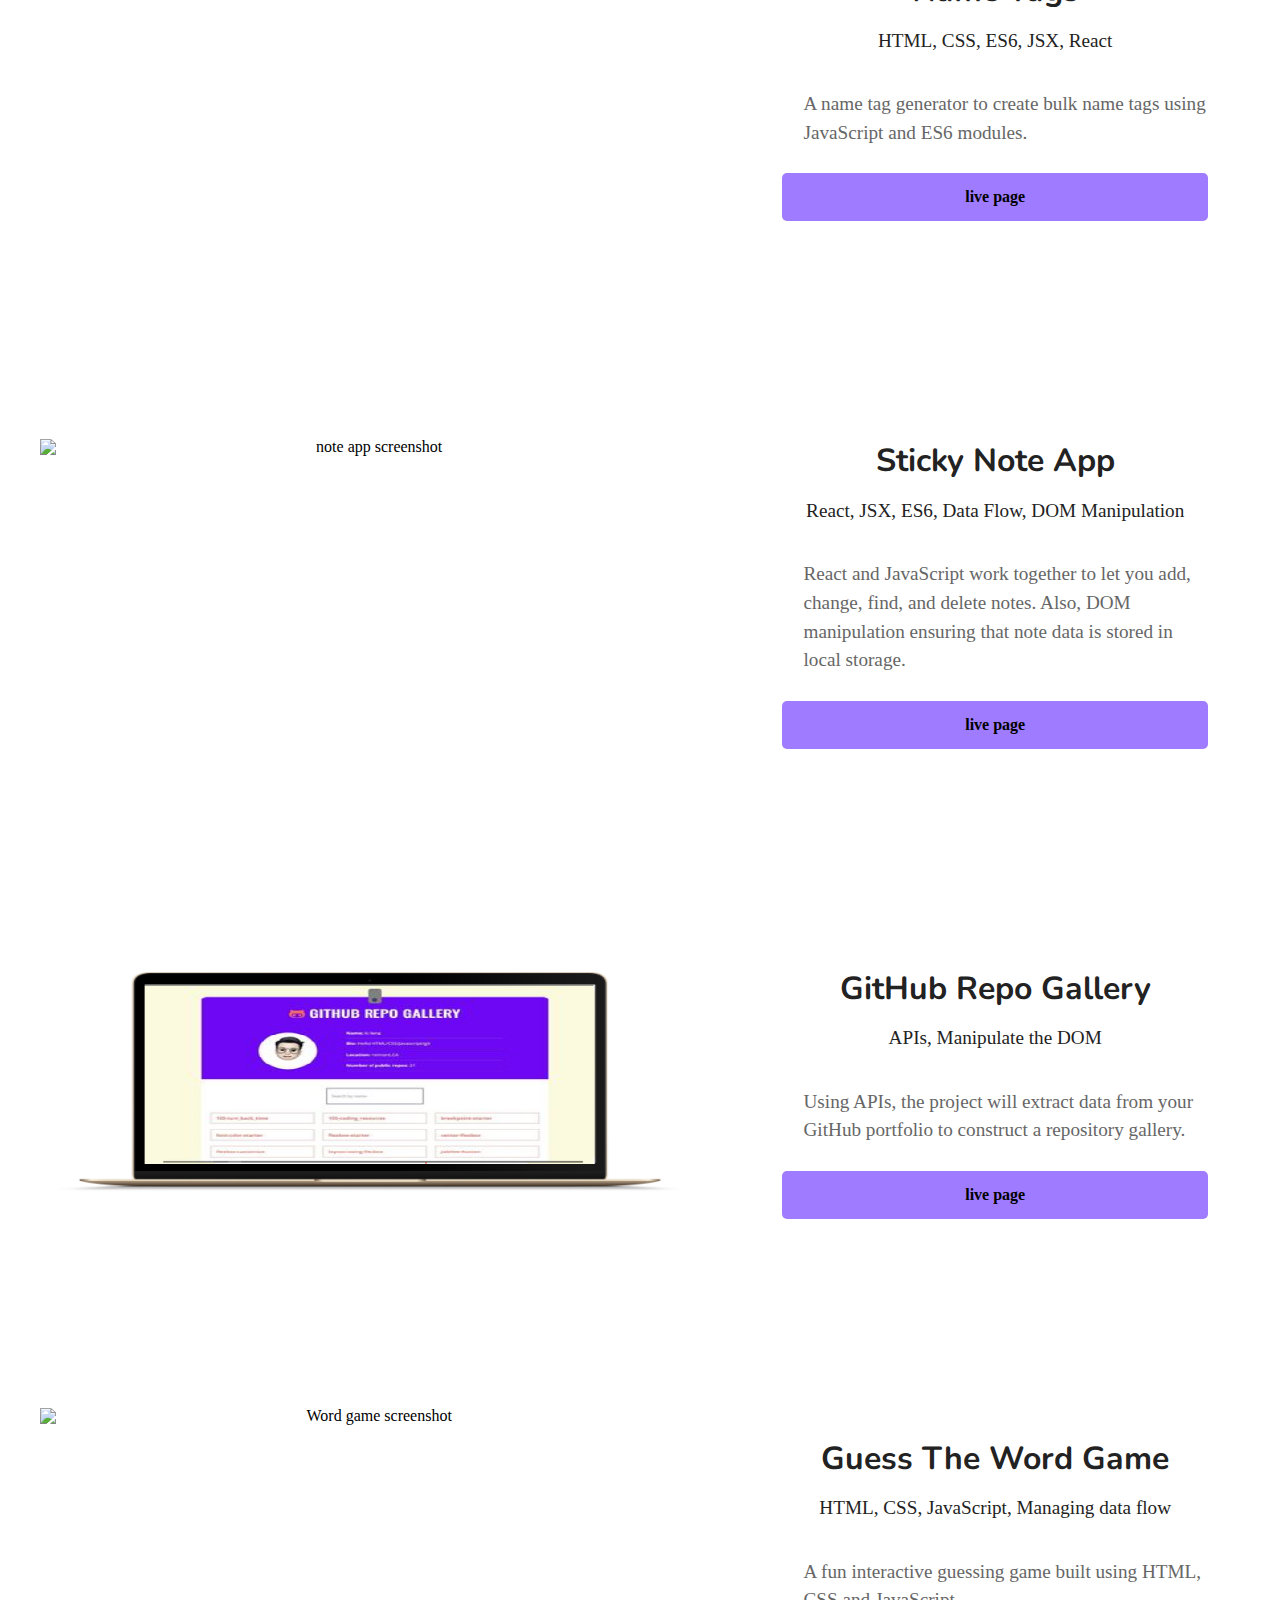
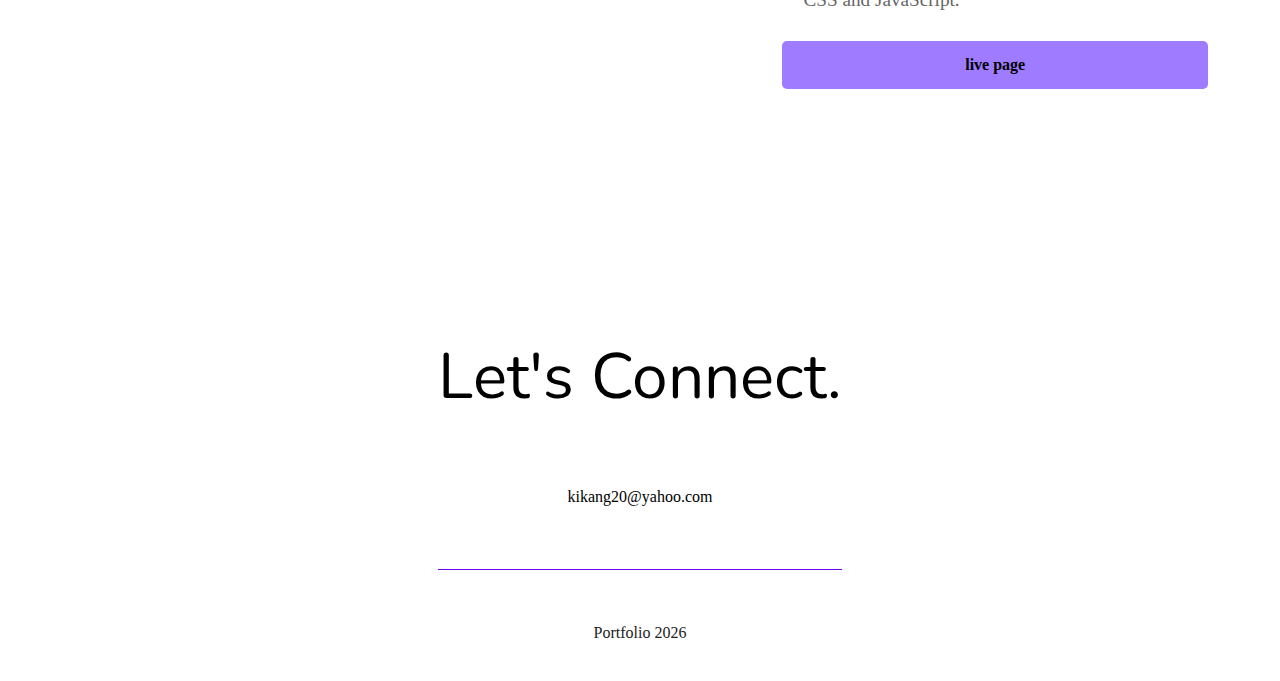
==== commit 268ae2af: "updated" ====
--- a/index.html
+++ b/index.html
@@ -42,10 +42,10 @@
     <div class="header-right">
       <nav>
         <ul>
-          <li class="about-link"><a href="#about">about</a></li>
-          <li class="skills-link"><a href="#skills">skills</a></li>
-          <li class="projects-link"><a href="#projects">projects</a></li>
-          <li class="contact-link"><a href="#contact">connect</a></li>
+          <li class="about-link"><a href="#about">ABOUT</a></li>
+          <li class="skills-link"><a href="#skills">SKILLS</a></li>
+          <li class="projects-link"><a href="#projects">PROJECTS</a></li>
+          <li class="contact-link"><a href="#contact">CONNECT</a></li>
         </ul>
       </nav>
     </div>
--- a/css/style.css
+++ b/css/style.css
@@ -136,7 +136,7 @@
 }
 
 .content-wrapper {
-  width: 90%;
+  
   margin: 20px auto;
 }
 
@@ -184,6 +184,7 @@
   .header-right {
     margin-left: auto; 
     margin-top:3em;
+
   }
 
   
@@ -191,19 +192,27 @@
    .header-right ul {
      display: grid;
      grid-template-columns: repeat(4,1fr);
-     justify-content: center;
-     text-transform: lowercase;
      font-family: 'Nunito', sans-serif;
-     grid-gap: 20px;
-     padding-right: 20px;
+     grid-gap: 30px;
+     padding-right: 1.7em;
+     font-weight: 500;
      
+    
    }
  
    .header-right li {
      display: inline;
      font-size: 1.5em;
+     color:black;
      
    }
+
+   .header-right ul li a:hover {
+    
+    border-bottom:2px solid  #6E07F3;
+  }
+
+  
  
  
    
@@ -219,19 +228,21 @@
    #avatar,
    .container {
     width: 35%; 
-     display: flex;
-     align-items: center;
-     position: relative;
-     justify-content: flex-start; 
+    display: flex;
+    align-items: center;
+    margin-top: 6em;
+    margin-left: 2em;
+    
    
-     margin-top: 5em;
+    
    }
 
    .imageContainer {
     border-radius: 50%;
     height:  300px;
-    width: 65%;
+    max-width: 400px;
     margin-bottom: 5em;
+    
     
 
    }
@@ -243,6 +254,9 @@
     padding-top:150px;
     word-spacing: 3px;
     font-weight: 500;
+    flex-wrap: wrap;
+    justify-content: space-around;
+    
     
   }
   
@@ -274,6 +288,9 @@
     line-height: 1;
     text-align: left;
     font-family: 'Nunito', sans-serif;
+    max-width: 650px;
+    margin: auto;
+    
     
   }
 
@@ -295,8 +312,16 @@
     font-family: 'Nunito', sans-serif;
     font-weight: 400;
     font-size: 1.8em;
-    height:auto;
-    padding-top: 3px;
+    height: auto;
+    padding-top: 1em;
+
+    
+  }
+
+  .skills
+  .content-wrapper {
+    max-width: 90%;
+    
     
     
   }
@@ -305,8 +330,9 @@
     color: black ;
   }
   
-#skills {
-  padding-bottom: 20px;
+  #skills {
+    padding-bottom: 20px;
+    
 }
   
   .container-icons {
@@ -334,7 +360,7 @@
     display: grid;
     grid-template-columns: 1.5fr 1fr;
     grid-gap: 7rem;
-    line-height: 1em;
+    padding-right: 1em;
   }
 
   .projects__row-img {
@@ -381,13 +407,13 @@
     display: flex;
     justify-content: center;
     flex-direction: column;
-    
+    padding-top: 2em;
   }
 
   #projects{
     font-size: 4em;
     font-weight: 400;
-    margin-top: -1em;
+    margin-top: 0.2em;
   }
 
   
@@ -397,6 +423,7 @@
     font-size: 1em;
     border-radius: 5px;
     font-weight: bold;
+    margin-bottom: 8em;
     
   }
 
@@ -492,26 +519,29 @@
   flex-wrap: wrap;
   padding-right: 20px;
   margin-top: -50px;
-}
+
+}
+
+
+
 
 #avatar,
   .container {
-    width: 85%;
-  
+    width: 80%;
+    max-width: 500px;
+    overflow: hidden;
   }
 
  
   #avatar {
     display: flex;
     justify-content: center;
-    padding-left: 20px;
-    
-  
-  }
-  
-  .bottom {
-    margin-top: -80px;
-  }
+    padding-right: 1em;
+    
+  
+  }
+  
+
 
 .left-content {
   display: flex;
@@ -519,11 +549,15 @@
   justify-content: center;
   align-items: center;
   margin-left: 20px;
+  
+  
 }
 
 .hero-foot {
   margin-bottom: -8em;
-}
+  margin-top: -80px;
+}
+
 
 .bottom {
   margin-bottom: 8em;
@@ -533,11 +567,18 @@
  .skills{
   height: auto;
  }
+
+ #skills {
+  font-size: 2em;
+ }
+
 
  .container-icons {
   grid-template-columns: 1fr; 
   grid-gap: 10px; 
   padding:0 1em ;
+  font-size: 20px;
+  
 }
 
 
@@ -547,23 +588,37 @@
   
 }
 
+#projects {
+  font-size: 2.8em;
+}
 
 .projects__row {
   display: flex;
-  flex-direction: column; 
+  flex-direction: column;
   align-items: center;
   text-align: center;
-  margin-bottom: 3rem; 
-}
+  margin-bottom: 1rem;
+  margin-left: 1em;
+}
+
+
 
 .projects__row-img-cont {
-  width: 100%; 
-  margin:auto;
-}
+  width: 100%;
+  margin: 0;
+  
+
+ 
+}
+
 
 .projects__row-content {
-  margin-right: 0; 
-  margin-top: -5em;
+  width: 100%;
+  text-align: center;
+  margin: 0;
+  margin-top: -9.5em;
+
+  
 }
 
 .projects__row-content-title {
@@ -576,20 +631,15 @@
   margin-bottom: 1rem; 
 }
 
-
-#projects {
-  margin-top: -1em;
-  }
-
-}
-
-
-
-
-
-
-@media screen and (min-width: 769px) and (max-width: 1800px) {
-
+}
+
+
+
+
+
+
+@media screen and (min-width: 769px) and (max-width: 1800px){
+  
 .header-right{
   margin:auto;
 }
@@ -597,6 +647,7 @@
 
 .imageContainer {
   margin-left: 2em;
+  
   
 }
 
@@ -605,22 +656,46 @@
   max-width: 600px;
   width: 550px;
   margin-left: -7em;
-}
-  
-  margin-top: 3em;
-}
-
-.skills .content-wrapper {
-  width: 90%;
-}
-
-
-.projects__row {
-  display: flex;
-  align-items: center;
-  text-align: center;
-  margin-bottom: 3rem; 
-}
+  
+}
+
+.left-content {
+  padding-right: 5.5em;
+  
+}
+
+
+
+ 
+  #avatar {
+    display: flex;
+    justify-content: center;
+    max-width: 450px;
+    width: 430px;
+    padding-right: 2em;
+  }
+
+
+  .skills .content-wrapper {
+    width: 80%;
+   
+    
+  }
+
+  
+
+
+  .projects__row {
+    display: grid;
+    grid-template-columns: 1.5fr 1fr;
+    grid-gap: 5rem;
+    line-height: 1em;
+    margin: 0 40px;
+  }
+  
+  
+  
+
 
 .projects__row-img-cont {
   width: 100%; 
@@ -631,18 +706,20 @@
 .projects__row-content {
   margin-right: 1em;
   margin-bottom: 2em;
-  
-}
-
-.projects__row {
-  display: grid;
-  grid-template-columns: 1.5fr 1fr;
-  grid-gap: 7rem;
-  line-height: 1em;
-}
+
+  
+}
+
+.projects__row-img{
+  height: 300px;
+  padding-bottom: 7em;
+  
+}
+
 
 .projects__row-content-desc {
   margin-bottom: 3em;
+  
 }
 
 
@@ -660,10 +737,14 @@
 }
 
 
-
-
-
-}
+}
+
+ 
+  
+
+
+
+
 /* ==========================================================================
    Helper classes
    ========================================================================== */
@@ -825,4 +906,3 @@
     page-break-after: avoid;
   }
 }
-
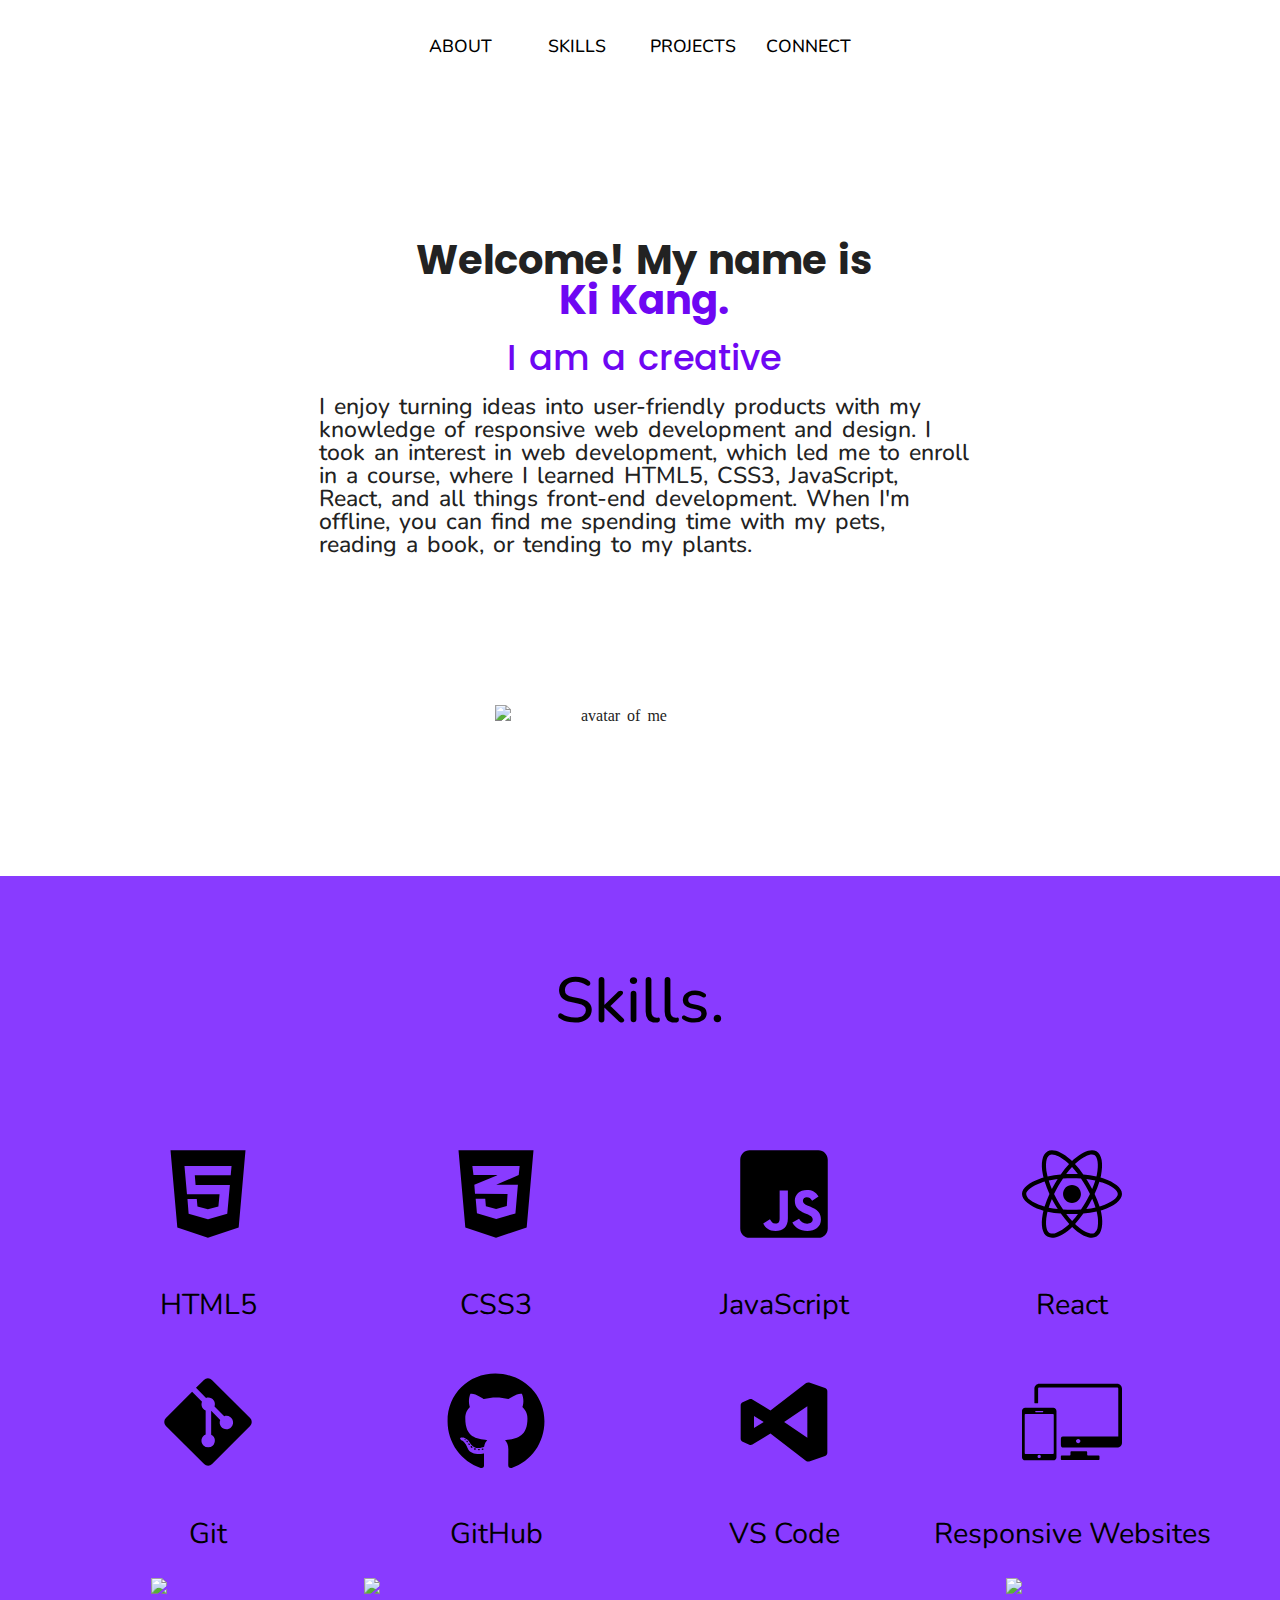
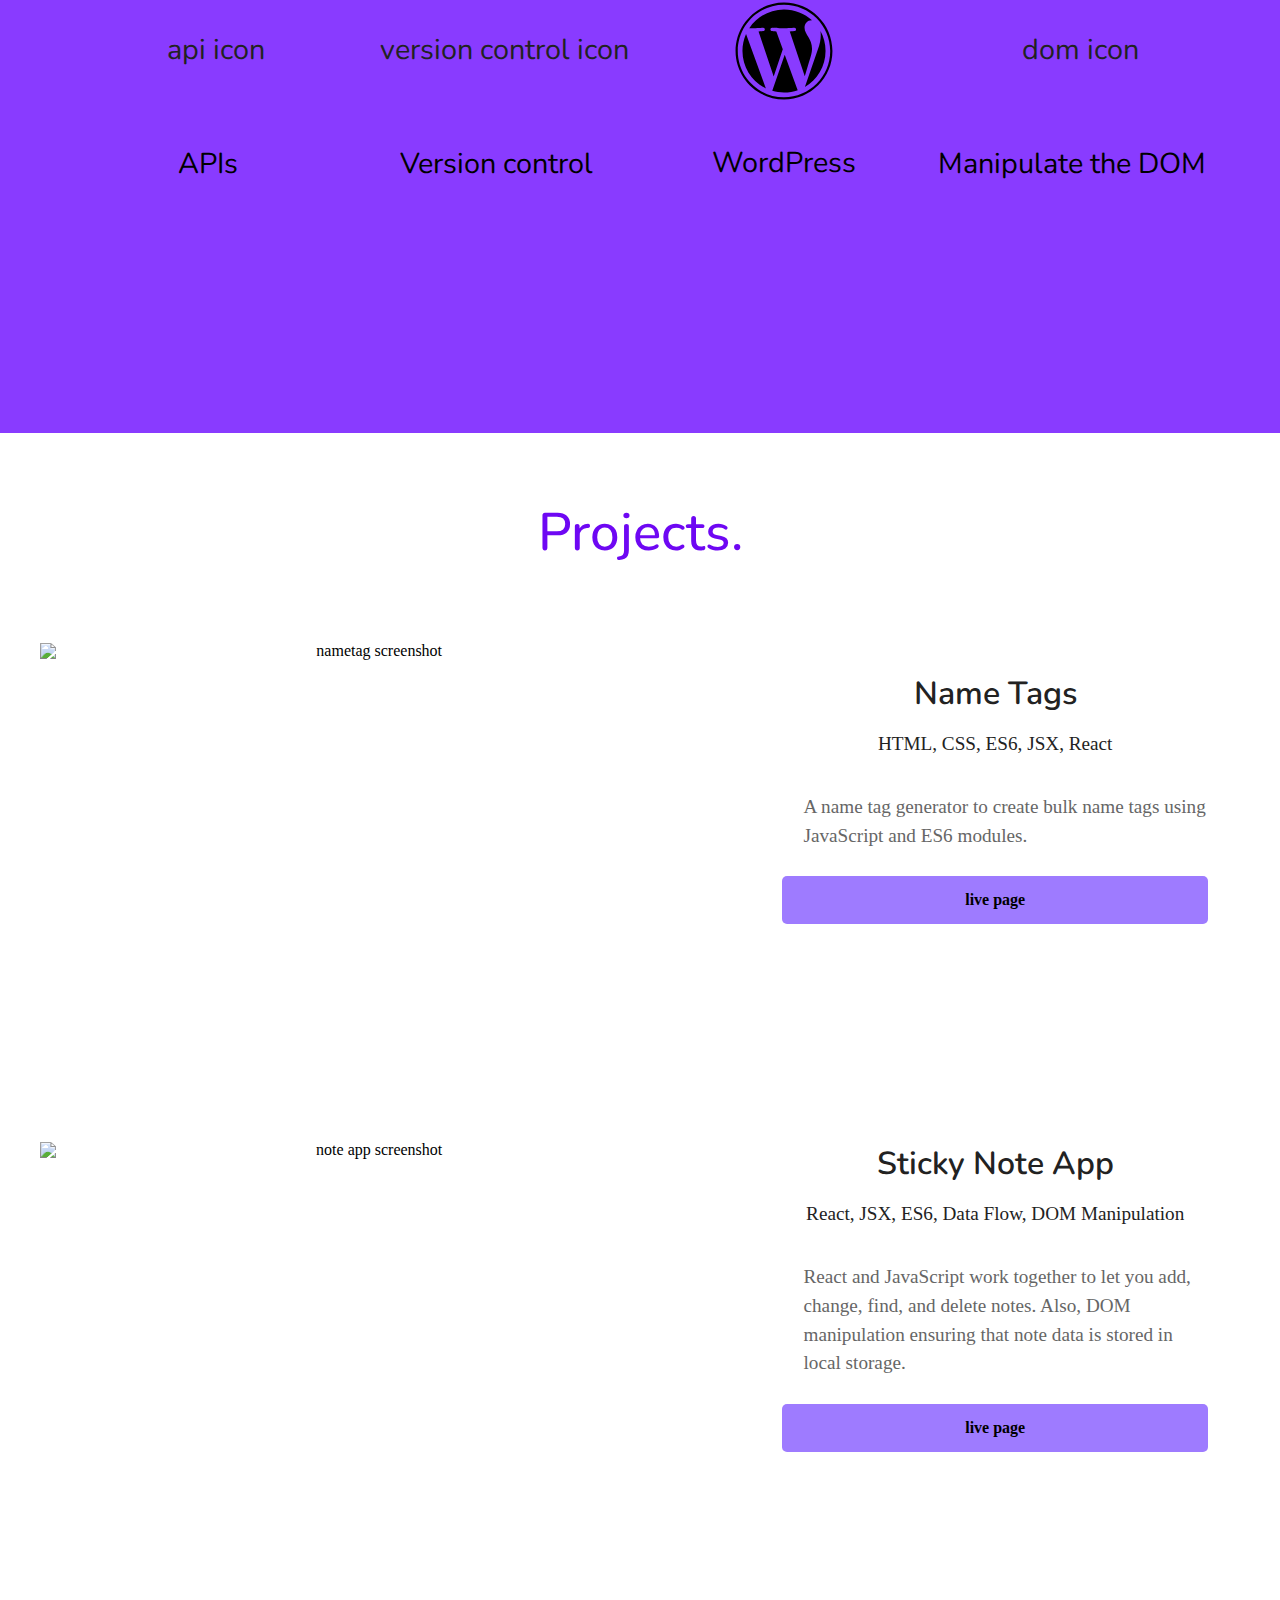
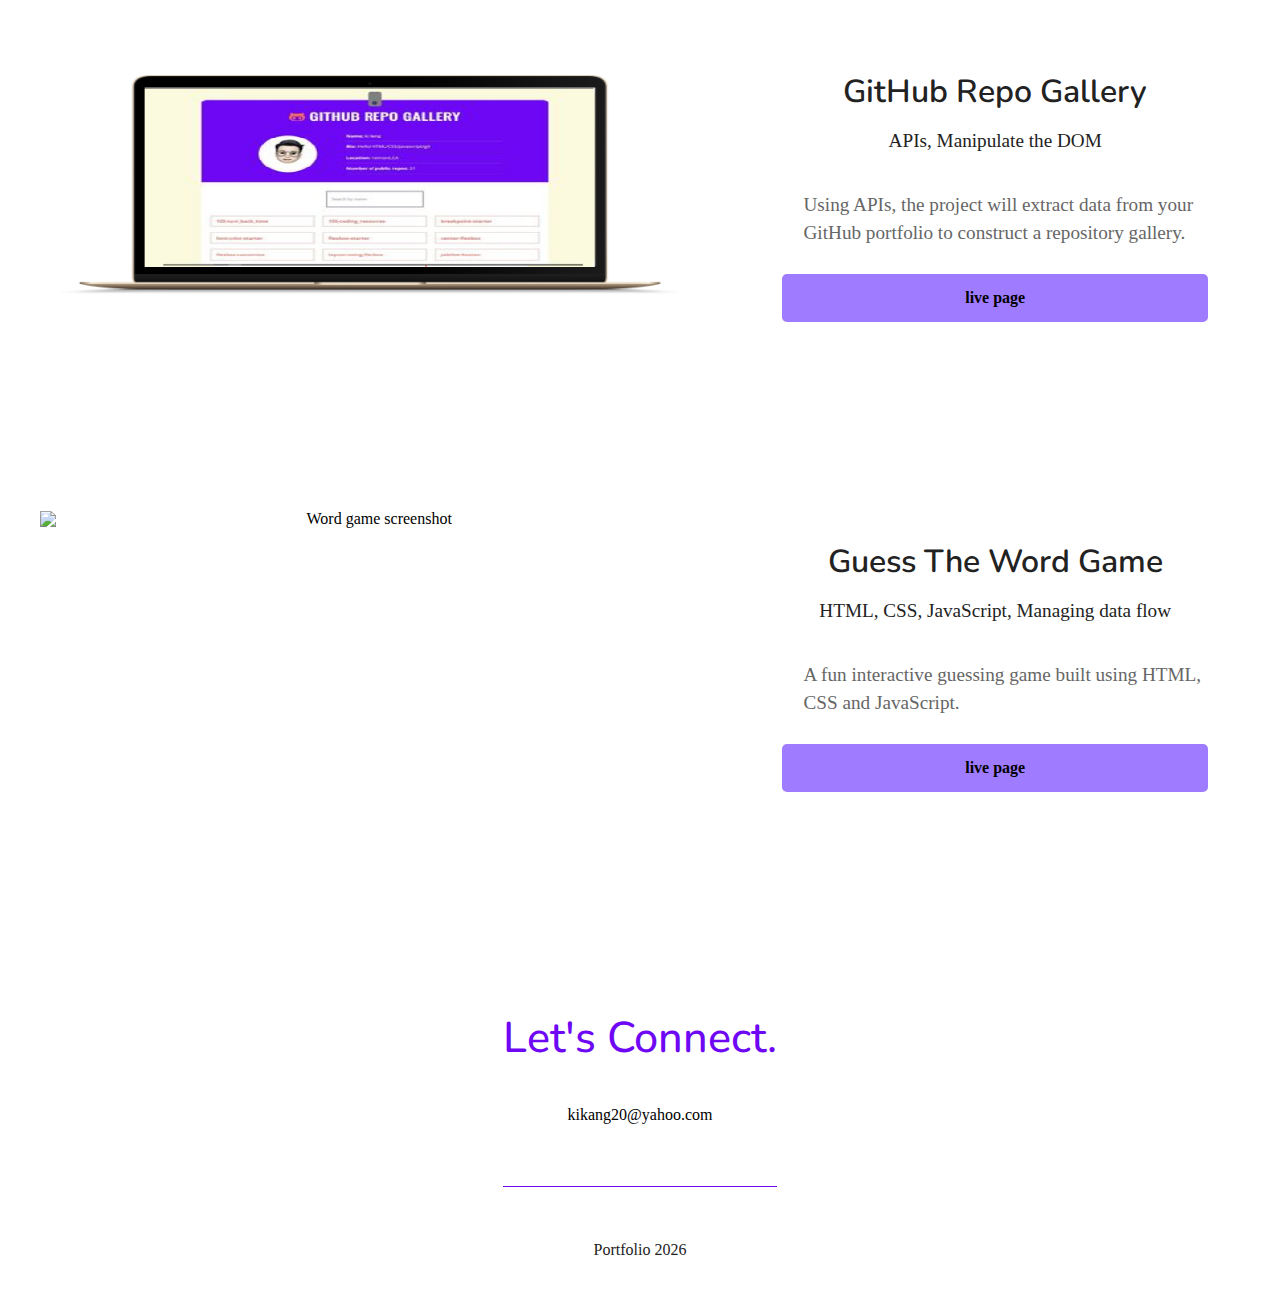
==== commit 02a27f92: "updated" ====
--- a/index.html
+++ b/index.html
@@ -39,8 +39,7 @@
   <!-- Add your site or application content here -->
 
   <header>
-    <div class="header-right">
-      <nav>
+      <nav class="header-right">
         <ul>
           <li class="about-link"><a href="#about">ABOUT</a></li>
           <li class="skills-link"><a href="#skills">SKILLS</a></li>
@@ -48,7 +47,6 @@
           <li class="contact-link"><a href="#contact">CONNECT</a></li>
         </ul>
       </nav>
-    </div>
   </header>
 
   <main>
@@ -69,12 +67,10 @@
           </p>
         </div>
         <div id="avatar" class="container">
-          <img class="imageContainer" src="./img/character1.JPG" alt="avatar of me">
-        </div>
-      </div>
-      <div class="hero-foot">
-        <div class="container"><img class="bottom" src="./img/devices.svg" alt="responsive image"></div>
-      </div>
+          <img class="imageContainer" src="./img/avatar2.jpg" alt="avatar of me">
+        </div>
+      </div>
+      
     </section>
 
 
@@ -216,9 +212,9 @@
     <div class="content-wrapper">
       <div class="contact-wrapper">
         <div class="contact-info">
-          <h3 class="contact-header">
+          <h2 class="contact-header">
             Let's Connect.
-          </h3>
+          </h2>
           <a href="mailto:kikang20@yahoo.com" aria-label="Link to send an email" target="_blank">kikang20@yahoo.com</a>
           <ul class="social-icons">
             <li>
--- a/css/style.css
+++ b/css/style.css
@@ -11,140 +11,142 @@
    Base styles: opinionated defaults
    ========================================================================== */
 
-html {
-  color: #222;
-  font-size: 1em;
-  line-height: 1.4;
-   
-}
-
-/*
- * Remove text-shadow in selection highlight:
- * https://twitter.com/miketaylr/status/12228805301
- *
- * Customize the background color to match your design.
- */
-
-::-moz-selection {
-  background: #b3d4fc;
-  text-shadow: none;
-}
-
-::selection {
-  background: #b3d4fc;
-  text-shadow: none;
-}
-
-/*
- * A better looking default horizontal rule
- */
-
-hr {
-  display: block;
-  height: 1px;
-  border: 0;
-  margin: 1em 0;
-  padding: 0;
-}
-
-/*
- * Remove the gap between audio, canvas, iframes,
- * images, videos and the bottom of their containers:
- * https://github.com/h5bp/html5-boilerplate/issues/440
- */
-
-audio,
-canvas,
-iframe,
-img,
-svg,
-video {
-  vertical-align: middle;
-}
-
-/*
- * Remove default fieldset styles.
- */
-
-fieldset {
-  border: 0;
-  margin: 0;
-  padding: 0;
-}
-
-/*
- * Allow only vertical resizing of textareas.
- */
-
-textarea {
-  resize: vertical;
-}
-
-html {
-  font-size: 16px;
-  background-color: white;
-  scroll-behavior: smooth;
-}
-
-body {
-  
-  font-size: 1em;
-  text-align: center;
-}
-
-ul,
-ol {
-  list-style-type: none;
-  
-}
-
-a {
-  text-decoration: none;
-  color: #000;
-}
-
-h1 {
-  font-size: 3.5em;
-  
-}
-
-h2 {
-  font-family: 'Nunito', sans-serif;
-  font-size: 3.2em;
-  font-weight: 400;
-  color:#6E07F3;
-}
-
-h3 {
-  font-size: 1.25em;
-  font-weight: 400;
-}
-
-p {
-  line-height: 14px;
-}
-
-img {
-  width: 100%;
-}
-
-
-
-
-address {
-  font-style: normal;
-}
-
-.content-wrapper {
-  
-  margin: 20px auto;
-}
-
-span {
-  font-size: 2.0em;
-  font-family: 'Poppins', sans-serif;
-  
-}
+   html {
+    color: #222;
+    font-size: 1em;
+    line-height: 1.4;
+     
+  }
+  
+  /*
+   * Remove text-shadow in selection highlight:
+   * https://twitter.com/miketaylr/status/12228805301
+   *
+   * Customize the background color to match your design.
+   */
+  
+  ::-moz-selection {
+    background: #b3d4fc;
+    text-shadow: none;
+  }
+  
+  ::selection {
+    background: #b3d4fc;
+    text-shadow: none;
+  }
+  
+  /*
+   * A better looking default horizontal rule
+   */
+  
+  hr {
+    display: block;
+    height: 1px;
+    border: 0;
+    margin: 1em 0;
+    padding: 0;
+  }
+  
+  /*
+   * Remove the gap between audio, canvas, iframes,
+   * images, videos and the bottom of their containers:
+   * https://github.com/h5bp/html5-boilerplate/issues/440
+   */
+  
+  audio,
+  canvas,
+  iframe,
+  img,
+  svg,
+  video {
+    vertical-align: middle;
+  }
+  
+  /*
+   * Remove default fieldset styles.
+   */
+  
+  fieldset {
+    border: 0;
+    margin: 0;
+    padding: 0;
+  }
+  
+  /*
+   * Allow only vertical resizing of textareas.
+   */
+  
+  textarea {
+    resize: vertical;
+  }
+  
+  html {
+    font-size: 16px;
+    background-color: white;
+    scroll-behavior: smooth;
+  }
+  
+  body {
+    
+    font-size: 1em;
+    text-align: center;
+  }
+  
+  ul,
+  ol {
+    list-style-type: none;
+    font-size: 1.1rem;
+    
+  }
+  
+  a {
+    text-decoration: none;
+    color: #000;
+  }
+  
+ 
+
+    
+  h2 {
+    font-family: 'Nunito', sans-serif;
+    font-size: 3.2em;
+    font-weight: 500;
+    color:#6E07F3;
+  }
+  
+  h1 {
+    font-size: 2.5em;
+  }
+
+  h2 {
+    font-size: 2.2em;
+  }
+
+  h3 {
+    font-size: 1.25em;
+    font-weight: 400;
+  }
+  
+  p {
+    line-height: 14px;
+  }
+  
+  img {
+    width: 100%;
+  }
+  
+  
+  
+  
+  address {
+    font-style: normal;
+  }
+  
+  .content-wrapper {
+    
+    margin: 20px auto;
+  }
+
 
 
  h1 span {
@@ -165,7 +167,6 @@
 /* ==========================================================================
    Author's custom styles
    ========================================================================== */
-
 
    header,
    footer {
@@ -176,14 +177,16 @@
 
    
    header {
-     padding: 0 20px 0 0;
+     padding: 0 1.3rem 0 0;
+     margin-bottom: rem;
    }
    
   
 
   .header-right {
     margin-left: auto; 
-    margin-top:3em;
+    margin-top: 2em;
+    
 
   }
 
@@ -197,72 +200,63 @@
      padding-right: 1.7em;
      font-weight: 500;
      
-    
    }
  
-   .header-right li {
-     display: inline;
-     font-size: 1.5em;
-     color:black;
-     
-   }
+   
 
    .header-right ul li a:hover {
-    
     border-bottom:2px solid  #6E07F3;
   }
 
-  
- 
- 
-   
    
    footer .content-wrapper {
      display: flex;
      justify-content: space-between;
      align-items: center;
-     width: 80%;
+     width: 100%;
      margin: 0 auto 25px auto;
    }
  
    #avatar,
    .container {
-    width: 35%; 
+    width: 48%; 
     display: flex;
     align-items: center;
-    margin-top: 6em;
     margin-left: 2em;
-    
    
+    max-height: 600px;
     
    }
 
    .imageContainer {
-    border-radius: 50%;
-    height:  300px;
-    max-width: 400px;
-    margin-bottom: 5em;
-    
-    
-
+  
+    max-width: 100%;
+    margin-right: 9em;
+    width: 800px;
+
+    
    }
+   
+   
 
 
    #about .content-wrapper {
     display: flex;
     align-items: center;
-    padding-top:150px;
+    padding-top: 13em;
     word-spacing: 3px;
     font-weight: 500;
     flex-wrap: wrap;
     justify-content: space-around;
     
+
     
   }
   
   .left-content {
-    flex: 1; 
-    margin-left: 8em;
+    
+    margin-left: 13em;
+   
   }
   
   
@@ -294,17 +288,9 @@
     
   }
 
-  #about h2 {
-    font-size: 28px;
-  }
-
-
-
-
-
-  .bottom {
-    margin-top: 20xp;
-  }
+
+
+
 
 
   .skills {
@@ -314,13 +300,14 @@
     font-size: 1.8em;
     height: auto;
     padding-top: 1em;
-
+    margin-top: 20rem;
     
   }
 
   .skills
   .content-wrapper {
     max-width: 90%;
+    
     
     
     
@@ -370,7 +357,7 @@
   }
 
   .projects__row-content-title {
-    font-weight: 700;
+    font-weight: 600;
     font-size: 2rem;
     margin-bottom: 1.5rem;
     font-family:  'Nunito', sans-serif;
@@ -411,9 +398,8 @@
   }
 
   #projects{
-    font-size: 4em;
-    font-weight: 400;
-    margin-top: 0.2em;
+    font-size: 3.3em;
+    margin-top: 1.2em;
   }
 
   
@@ -427,15 +413,9 @@
     
   }
 
-  
-
-  footer h3 {
-    color:  black;
-    font-size: 4em;
-    font-family: 'Nunito', sans-serif;
-    font-weight: 400;
-  }
-
+.contact-header {
+  font-size: 2.7em;
+}  
  
   
 footer .contact-wrapper {
@@ -506,19 +486,18 @@
 } 
 
 .header-right li {
-    font-size: 1em; 
+    font-size: 0.8em; 
     
     
 }
 
 #about .content-wrapper {
-  display: flex;
-  justify-content:space-around;
-  align-items: center;
-  flex-direction: row-reverse;
-  flex-wrap: wrap;
-  padding-right: 20px;
-  margin-top: -50px;
+ 
+
+  padding: 0;
+  
+  
+  margin: 5em 1em -17em 0;
 
 }
 
@@ -527,17 +506,19 @@
 
 #avatar,
   .container {
-    width: 80%;
-    max-width: 500px;
+    width: 75%;
     overflow: hidden;
+    padding: 4em 0 0 4em;
+
   }
 
  
   #avatar {
     display: flex;
     justify-content: center;
-    padding-right: 1em;
-    
+    margin-left: 50px;
+    
+   
   
   }
   
@@ -553,23 +534,17 @@
   
 }
 
-.hero-foot {
-  margin-bottom: -8em;
-  margin-top: -80px;
-}
-
-
-.bottom {
-  margin-bottom: 8em;
-}
+
 
 
  .skills{
-  height: auto;
+  height: auto
+  
  }
 
  #skills {
   font-size: 2em;
+  
  }
 
 
@@ -641,23 +616,30 @@
 @media screen and (min-width: 769px) and (max-width: 1800px){
   
 .header-right{
-  margin:auto;
+  margin: auto;
+  padding-top: 1em;
+  margin-bottom: -4em;
 }
 
 
 .imageContainer {
-  margin-left: 2em;
-  
-  
-}
-
-
-.hero-foot img {
-  max-width: 600px;
-  width: 550px;
-  margin-left: -7em;
-  
-}
+  padding-left: 4em;
+  
+  
+}
+
+#about {
+  max-width: 100%;
+ 
+  
+}
+
+.left-content {
+  margin: auto;
+  padding-left: 6em;
+}
+
+
 
 .left-content {
   padding-right: 5.5em;
@@ -671,18 +653,12 @@
     display: flex;
     justify-content: center;
     max-width: 450px;
-    width: 430px;
-    padding-right: 2em;
-  }
-
-
-  .skills .content-wrapper {
-    width: 80%;
-   
-    
-  }
-
-  
+    padding-top: 4em;
+    margin-bottom: -16em;
+    
+  }
+
+
 
 
   .projects__row {
@@ -905,4 +881,4 @@
   h3 {
     page-break-after: avoid;
   }
-}
+}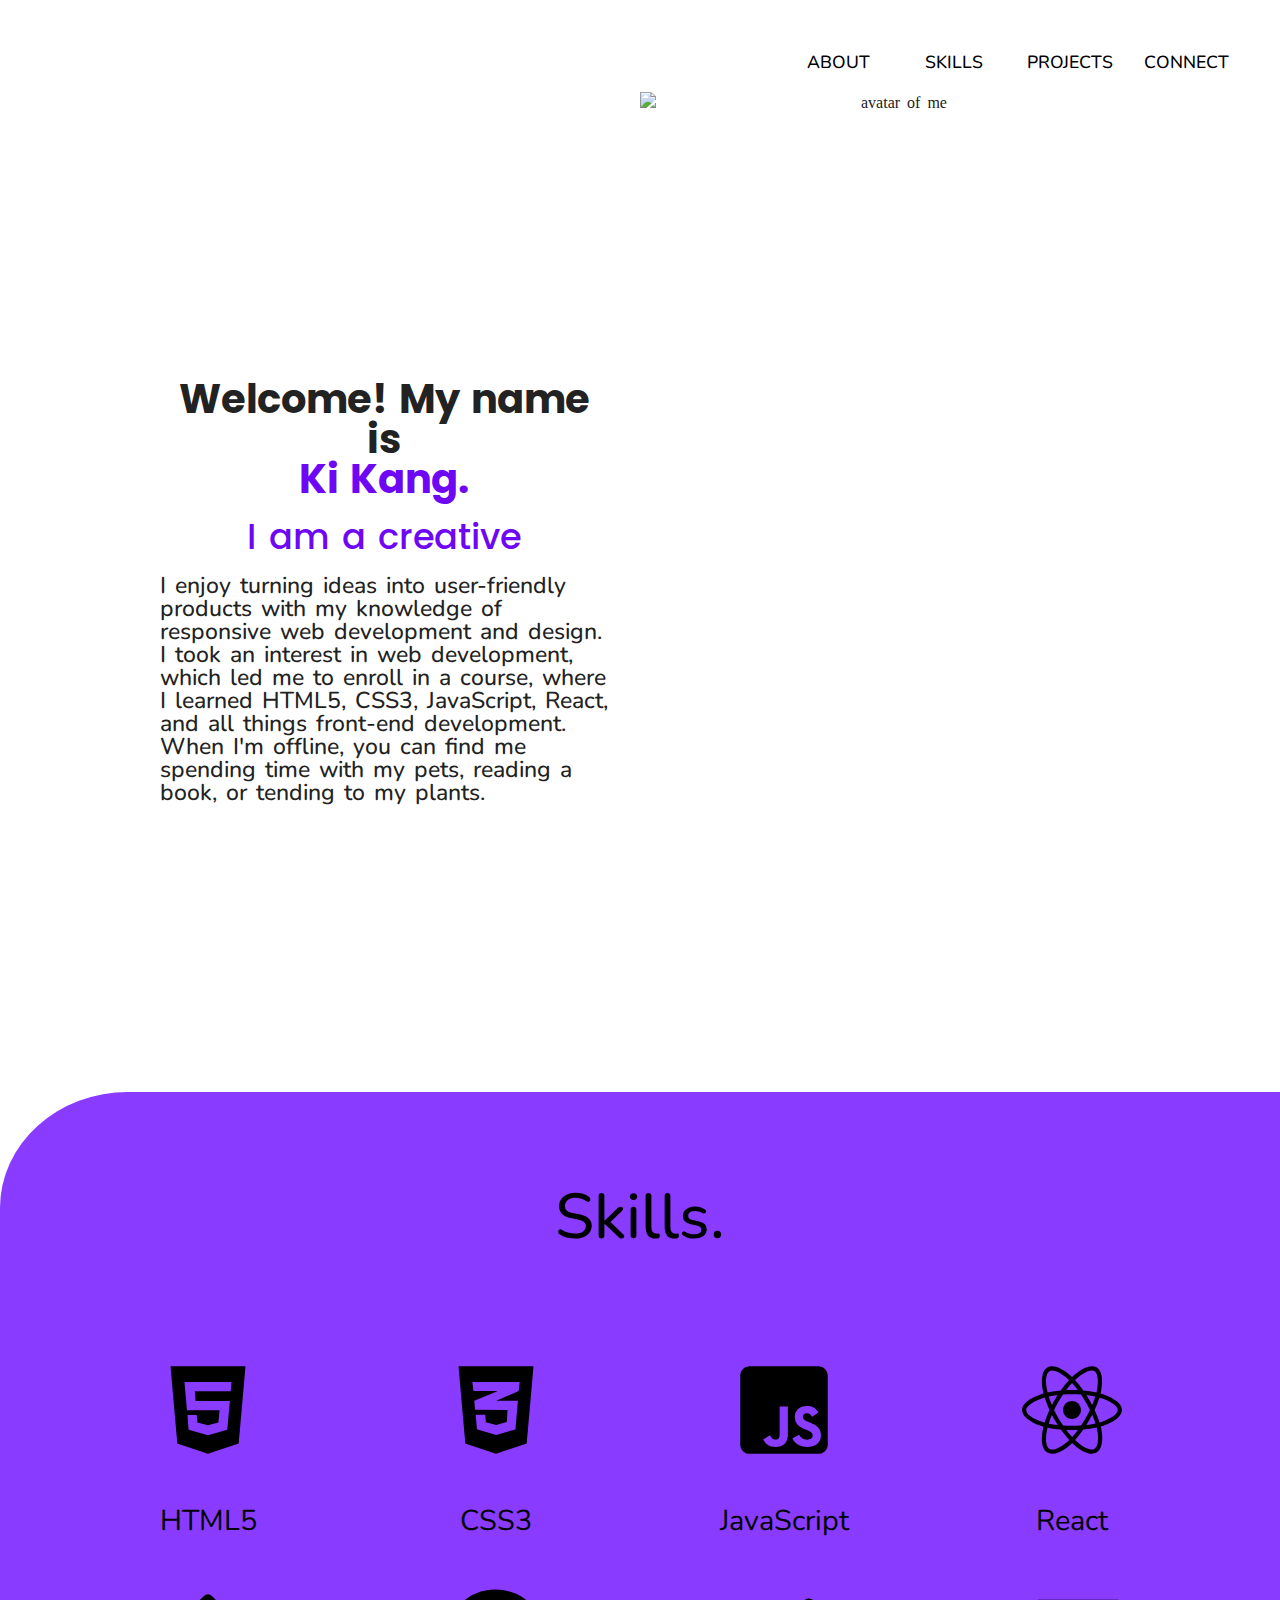
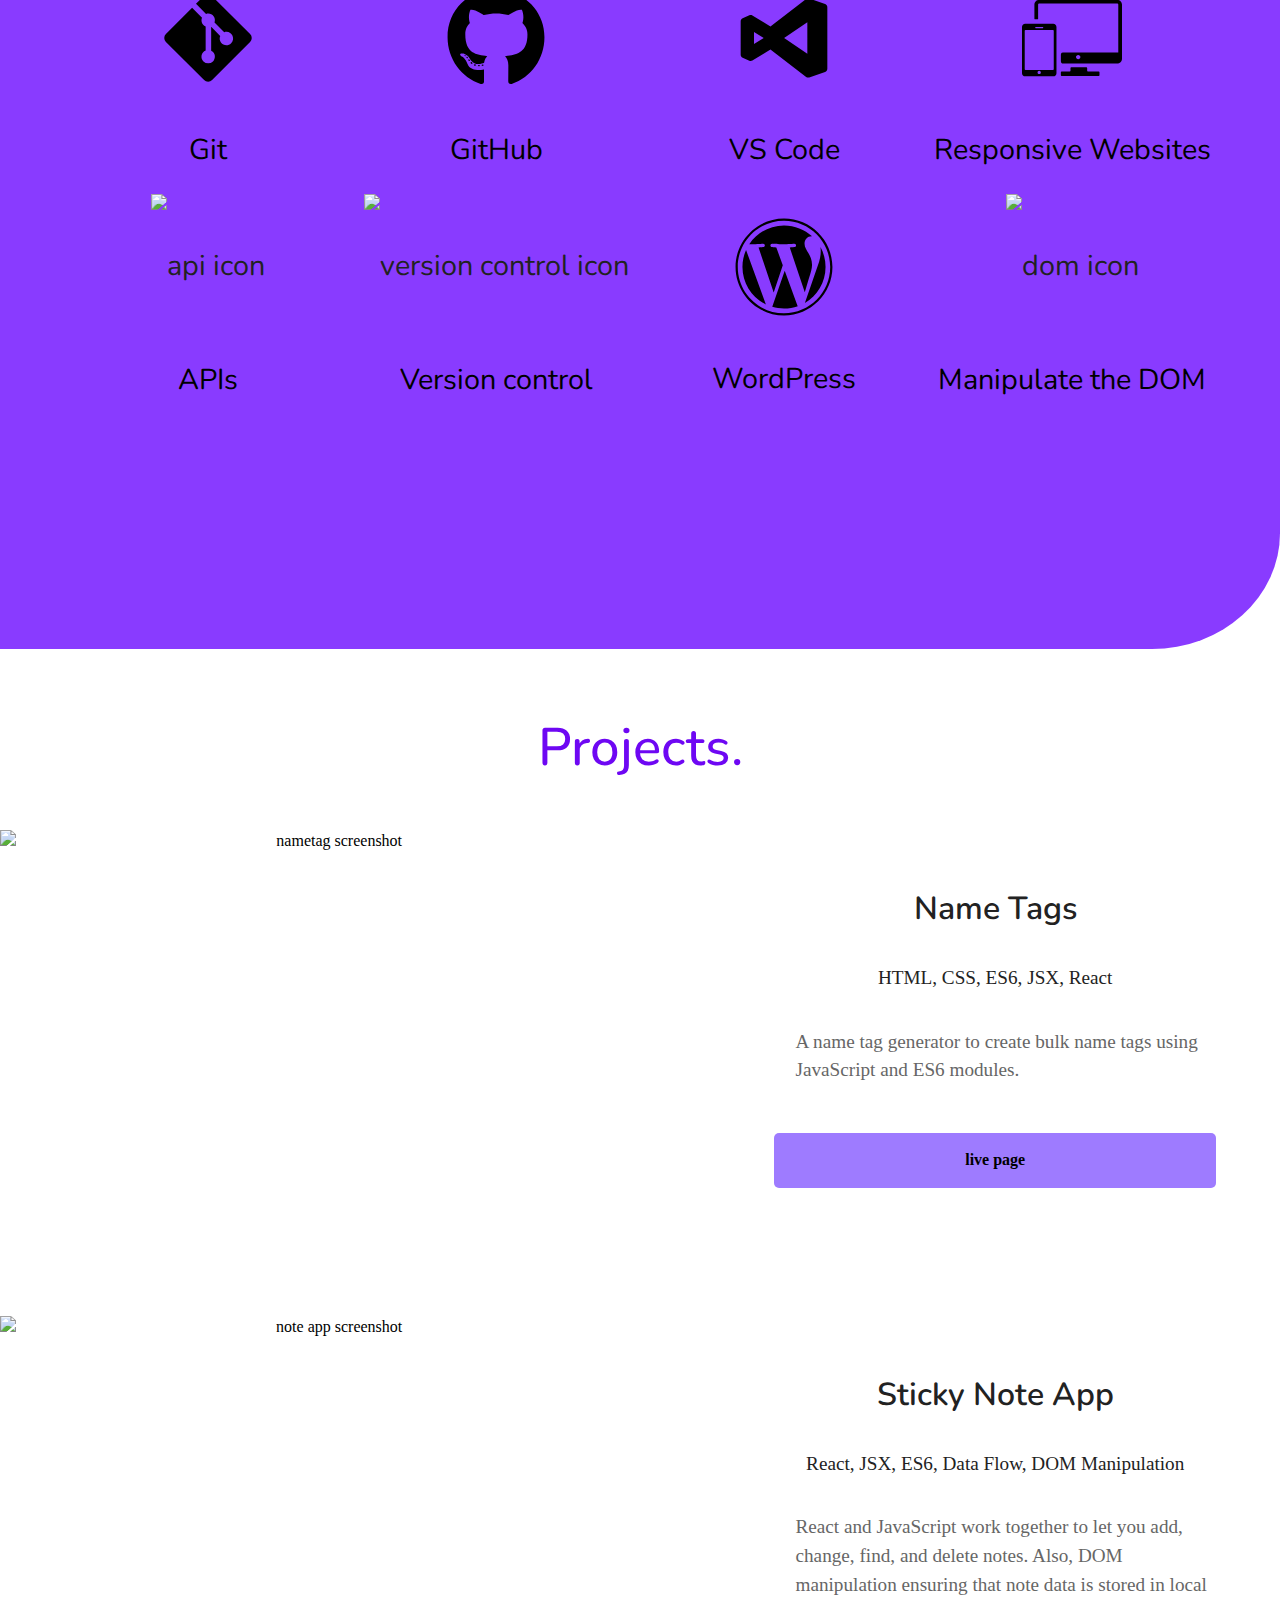
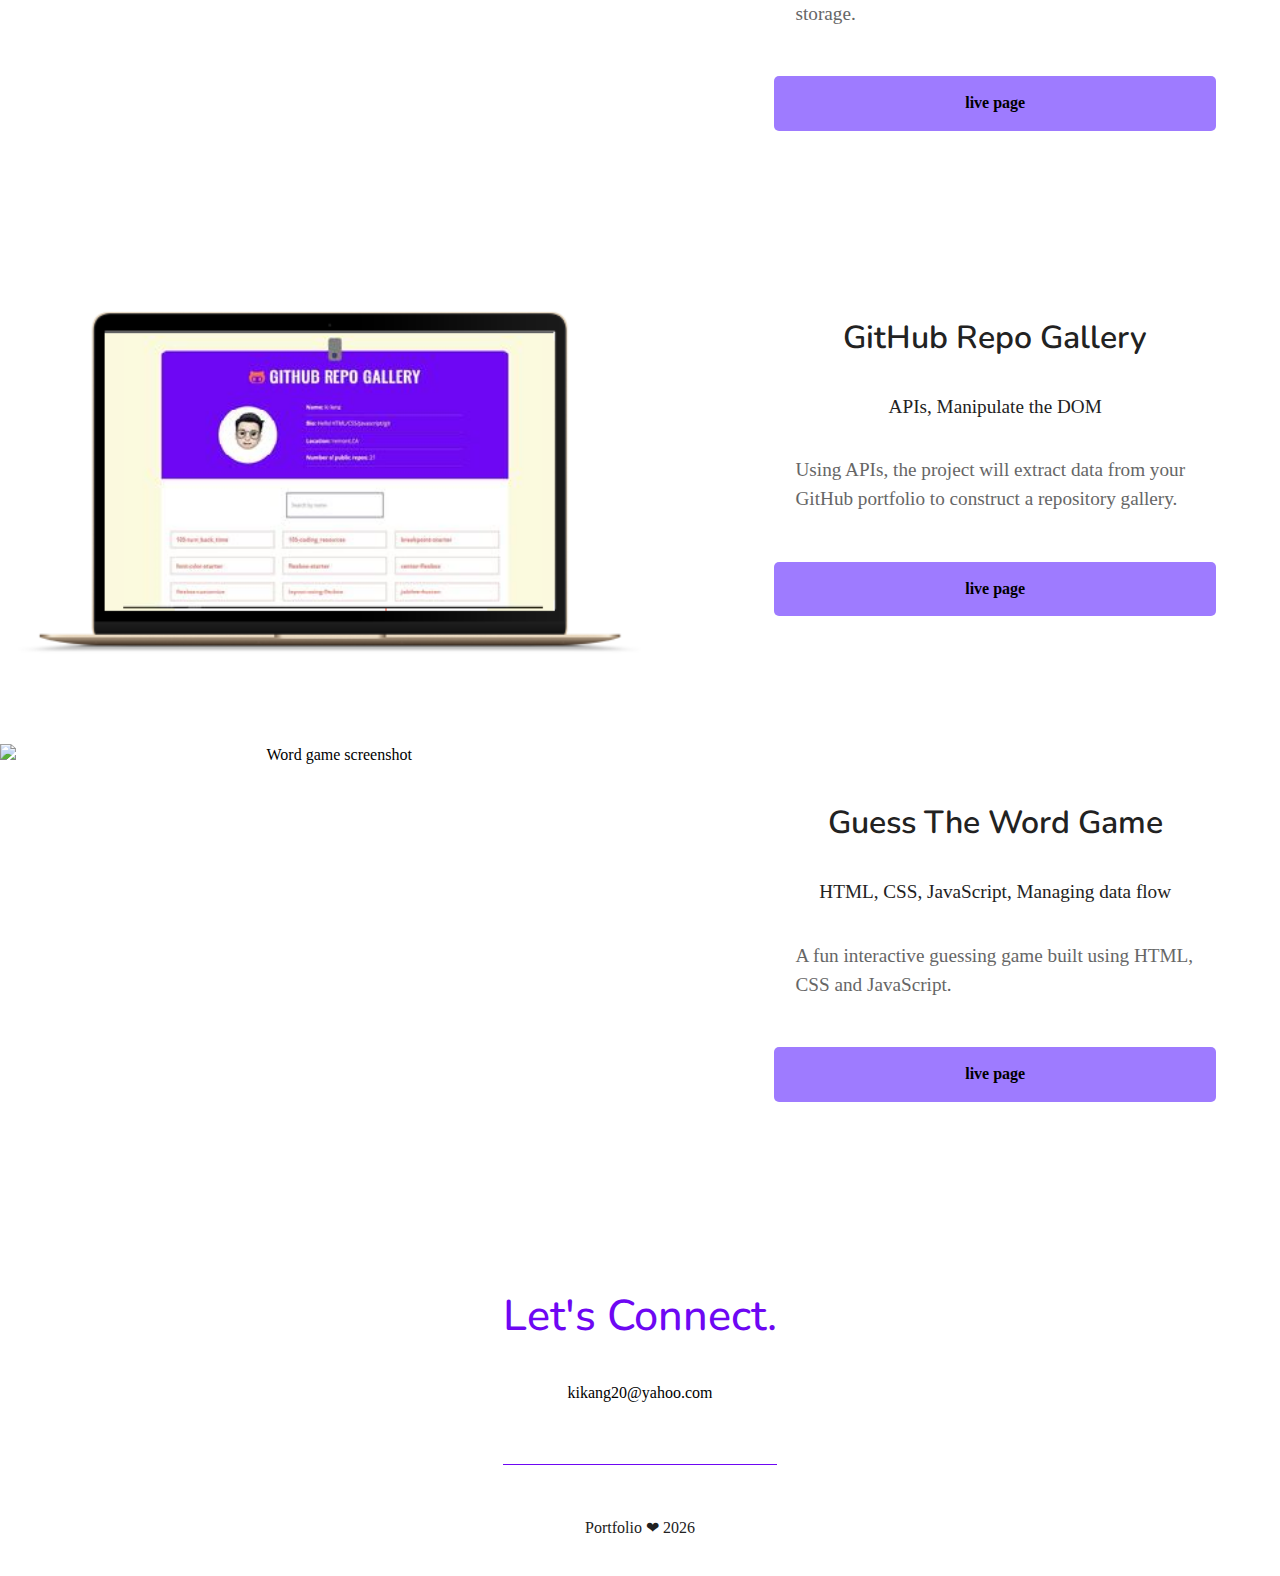
==== commit 3942aa92: "css improvements" ====
--- a/index.html
+++ b/index.html
@@ -229,7 +229,7 @@
           </ul>
           <div class="copyright-wrapper">
             <p class="year">
-              Portfolio
+              Portfolio ❤
               <script>
                 document.write(new Date().getFullYear());
               </script>
--- a/css/style.css
+++ b/css/style.css
@@ -167,7 +167,7 @@
 /* ==========================================================================
    Author's custom styles
    ========================================================================== */
-
+   
    header,
    footer {
      display: flex;
@@ -219,21 +219,19 @@
  
    #avatar,
    .container {
-    width: 48%; 
+    width: 100%; 
     display: flex;
-    align-items: center;
     margin-left: 2em;
+    max-width: 100%;
    
-    max-height: 600px;
     
    }
 
    .imageContainer {
-  
-    max-width: 100%;
-    margin-right: 9em;
-    width: 800px;
-
+    width: 75%;
+    margin-right: 7em;
+    max-height: 1000px
+    
     
    }
    
@@ -243,19 +241,16 @@
    #about .content-wrapper {
     display: flex;
     align-items: center;
-    padding-top: 13em;
     word-spacing: 3px;
     font-weight: 500;
-    flex-wrap: wrap;
-    justify-content: space-around;
-    
-
+    justify-content: space-between;
+    margin-left: 7em;
     
   }
   
   .left-content {
-    
-    margin-left: 13em;
+    margin-left: 10em;
+    
    
   }
   
@@ -282,13 +277,11 @@
     line-height: 1;
     text-align: left;
     font-family: 'Nunito', sans-serif;
-    max-width: 650px;
+    max-width: 800px;
     margin: auto;
     
     
   }
-
-
 
 
 
@@ -300,7 +293,8 @@
     font-size: 1.8em;
     height: auto;
     padding-top: 1em;
-    margin-top: 20rem;
+    border-top-left-radius: 10%;
+    border-bottom-right-radius: 10%;
     
   }
 
@@ -482,6 +476,8 @@
 .header-right {
   margin-left: 0; 
   text-align: center; 
+  padding-bottom: 4em;
+
   
 } 
 
@@ -492,36 +488,29 @@
 }
 
 #about .content-wrapper {
- 
-
-  padding: 0;
-  
-  
-  margin: 5em 1em -17em 0;
-
-}
-
-
+flex-wrap: wrap;
+width: 90%;
+margin: auto;
+  
+}
+
+.about-me {
+  font-size: 1.3em;
+ 
+}
 
 
 #avatar,
   .container {
-    width: 75%;
-    overflow: hidden;
-    padding: 4em 0 0 4em;
-
-  }
-
- 
-  #avatar {
+    width: 90%;
+    padding-top: 2em;
     display: flex;
     justify-content: center;
-    margin-left: 50px;
-    
-   
-  
-  }
-  
+    
+
+  }
+
+
 
 
 .left-content {
@@ -529,11 +518,17 @@
   flex-direction: column;
   justify-content: center;
   align-items: center;
-  margin-left: 20px;
-  
-  
-}
-
+  margin-left: 7px;
+  
+  
+}
+
+.imageContainer {
+  padding-left: 3em;
+ 
+  
+  
+}
 
 
 
@@ -613,7 +608,7 @@
 
 
 
-@media screen and (min-width: 769px) and (max-width: 1800px){
+@media screen and (min-width: 769px) and (max-width: 1028px){
   
 .header-right{
   margin: auto;
@@ -623,41 +618,43 @@
 
 
 .imageContainer {
-  padding-left: 4em;
-  
-  
+  padding-right: 3.5em;
+ 
 }
 
 #about {
-  max-width: 100%;
- 
+  margin-top: 10em;
+  
+  
+}
+
+#about .content-wrapper {
+  flex-wrap: wrap;
+
   
 }
 
 .left-content {
   margin: auto;
-  padding-left: 6em;
-}
-
-
-
-.left-content {
-  padding-right: 5.5em;
-  
-}
-
-
-
- 
-  #avatar {
-    display: flex;
-    justify-content: center;
-    max-width: 450px;
-    padding-top: 4em;
-    margin-bottom: -16em;
-    
-  }
-
+  font-size: 10px;
+  padding-right: 9em;
+  
+  
+  
+}
+
+.imageContainer {
+  padding-top: 2em;
+  padding-right: 7em;
+}
+
+  .about-me {
+    font-size: 2.5em;
+  }
+
+  .statement {
+    font-size: 2em;
+  }
 
 
 
@@ -715,6 +712,62 @@
 
 }
 
+@media screen and (min-width: 1029px) {
+  #about .content-wrapper {
+    margin: auto;
+    
+  }
+  
+  .left-content {
+   width: 70%;
+  
+  }
+
+  .imageContainer {
+    height: 1300px;
+    width: 80%;
+  }
+
+
+
+  .projects__row {
+    display: grid;
+    grid-template-columns: 1.5fr 1fr;
+    grid-gap: 7rem;
+    padding-right: 1em;
+  }
+
+
+
+  .projects__row{
+    width: 95%;
+  
+
+    
+    
+    
+  }
+
+
+  .projects__row-content{
+    margin: 0;
+    
+    
+    
+   
+  }
+
+  .projects__row-img-cont{
+    width: 100%;
+    margin: 0;
+  }
+
+  
+
+  
+ 
+  
+}
  
   
 
